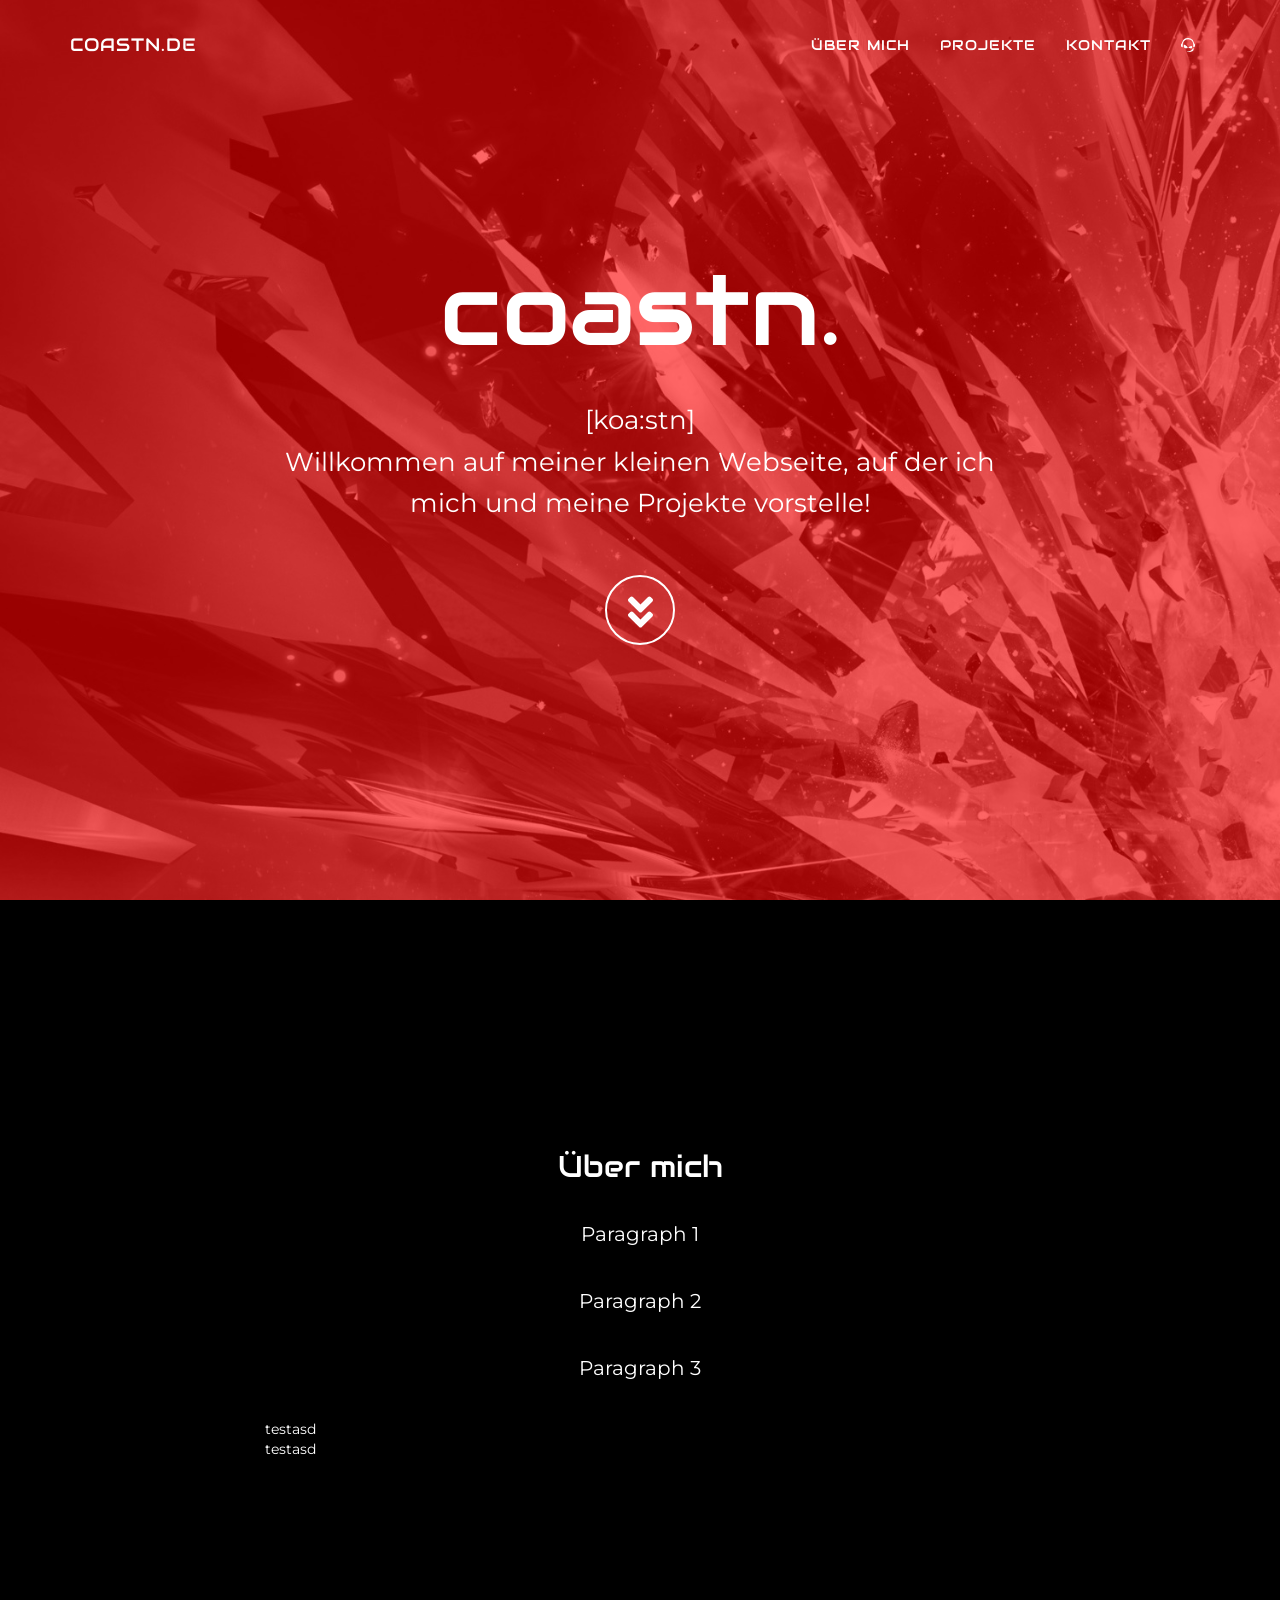
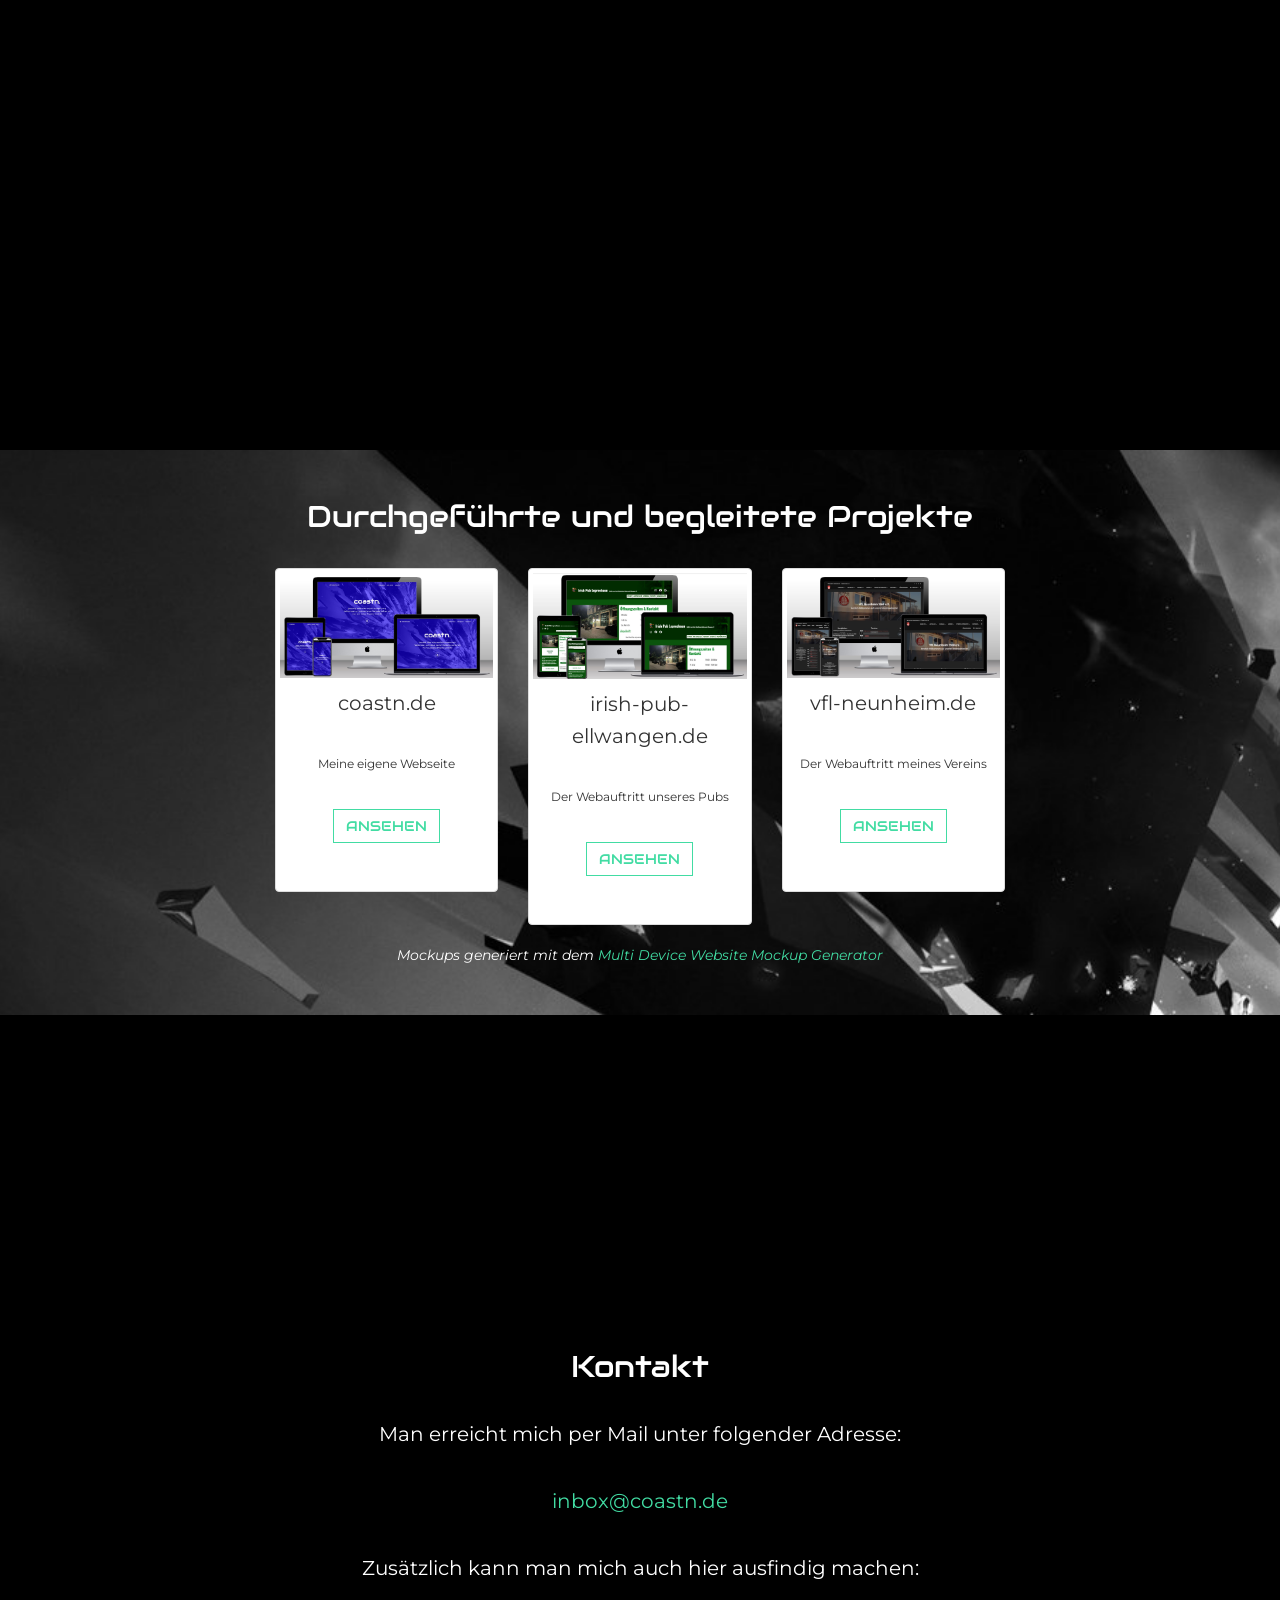
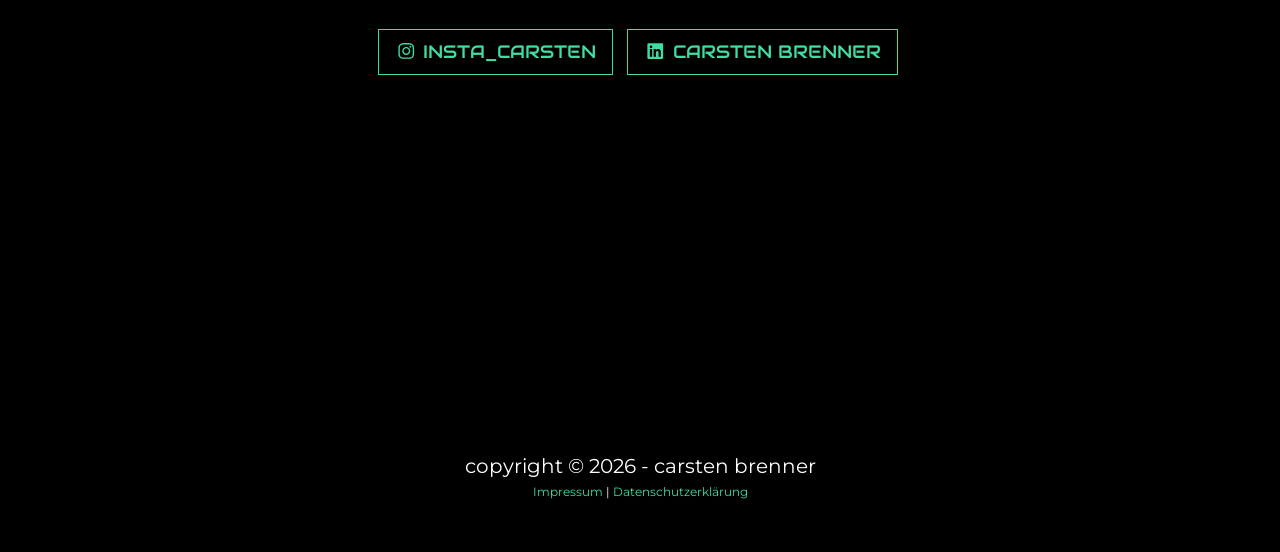
==== index.html @ 681f6498 "Update project section heading in index.html" ====
<!DOCTYPE html>
<html lang="en">

<head>

    <meta charset="utf-8">
    <meta http-equiv="X-UA-Compatible" content="IE=edge">
    <meta name="viewport" content="width=device-width, initial-scale=1">
    <meta name="description" content="">
    <meta name="author" content="">

    <title>coastn.de - Under Construction</title>

    <!-- Bootstrap Core CSS -->
    <link href="css/bootstrap.min.css" rel="stylesheet">

    <!-- Custom CSS -->
    <link href="css/coastn.css" rel="stylesheet">

    <!-- Custom Fonts -->
    <link href="fonts/font-awesome/css/fontawesome.css" rel="stylesheet" type="text/css">
    <link href="fonts/font-awesome/css/brands.css" rel="stylesheet" type="text/css">
	
    <!-- Favicon -->
    <link rel="icon" type="image/x-icon" href="/img/cstn.png">

</head>

<body id="page-top" data-spy="scroll" data-target=".navbar-fixed-top">

    <!-- Navigation -->
    <nav class="navbar navbar-custom navbar-fixed-top" role="navigation">
        <div class="container">
            <div class="navbar-header">
                <button type="button" class="navbar-toggle" data-toggle="collapse" data-target=".navbar-main-collapse">
                    <i class="fa fa-bars"></i>
                </button>
                <a class="navbar-brand page-scroll" href="#page-top">
                    <span class="light">coastn.de</span>
                </a>
            </div>

            <!-- Collect the nav links, forms, and other content for toggling -->
            <div class="collapse navbar-collapse navbar-right navbar-main-collapse">
                <ul class="nav navbar-nav">
                    <!-- Hidden li included to remove active class from about link when scrolled up past about section -->
                    <li class="hidden">
                        <a href="#page-top"></a>
                    </li>
                    <li>
                        <a class="page-scroll" href="#about">Über mich</a>
                    </li>
                    <li>
                        <a class="page-scroll" href="#projects">Projekte</a>
                    </li>
                    <li>
                        <a class="page-scroll" href="#connect">Kontakt</a>
                    </li>
					<li>
                        <a class="page-scroll" href="ts3server://ts.coastn.de"><i class="fab fa-teamspeak"></i></a>
                    </li>
                </ul>
            </div>
            <!-- /.navbar-collapse -->
        </div>
        <!-- /.container -->
    </nav>

    <!-- Intro Header -->
    <header class="intro overlay">
        <div class="intro-body">
            <div class="container">
                <div class="row">
                    <div class="col-md-8 col-md-offset-2">
                        <h1 class="brand-heading">coastn.</h1>
                        <p class="intro-text">
							<a id="aPlayCoastn">[koa:stn]</a><br />
							Willkommen auf meiner kleinen Webseite, auf der ich mich und meine Projekte vorstelle!				
						</p>
						<audio hidden id="linkAudio">
							<source src="sounds/coastn.ogg" type="audio/ogg">
							<source src="sounds/coastn.mp3" type="audio/mpeg">
							Your browser does not support the audio element.
						</audio>
                        <a href="#about" class="btn btn-circle page-scroll">
                            <i class="fa fa-angle-double-down animated"></i>
                        </a>
                    </div>
                </div>
            </div>
        </div>
    </header>

    <!-- About Section -->
    <section id="about" class="container content-section text-center">
        <div class="row">
            <div class="col-lg-8 col-lg-offset-2">
                <h2>Über mich</h2>
                <p>Paragraph 1</p>
                <p>Paragraph 2</p>
                <p>Paragraph 3</p>
				<table>
				<tr>
				<td>test</td>
				<td>asd</td>
				</tr>
				<tr>
				<td>test</td>
				<td>asd</td>
				</tr>
				</table>
				
            </div>
        </div>
    </section>

    <!-- Projects Section -->
    <section id="projects" class="content-section text-center">
        <div class="project-section">
            <div class="container">
                <div class="col-lg-8 col-lg-offset-2">
                    <h2>Durchgef&uuml;hrte und begleitete Projekte</h2>
					<div class="row">
					  <div class="col-sm-6 col-md-4">
						<div class="thumbnail">
						  <img src="img/coastn-mockup.jpg" alt="...">
						  <div class="caption">
							<p>coastn.de</p>
							<p class="small">Meine eigene Webseite</p>
							<p><a href="#" class="btn btn-default" role="button">Ansehen</a></p>
						  </div>
						</div>
					  </div>
					  <div class="col-sm-6 col-md-4">
						<div class="thumbnail">
						  <img src="img/irishpub-mockup.jpg" alt="...">
						  <div class="caption">
							<p>irish-pub-ellwangen.de</p>
							<p class="small">Der Webauftritt unseres Pubs</p>
							<p><a href="https://irish-pub-ellwangen.de" class="btn btn-default" role="button">Ansehen</a></p>
						  </div>
						</div>
					  </div>
					  <div class="col-sm-6 col-md-4">
						<div class="thumbnail">
						  <img src="img/vfl-mockup.jpg" alt="...">
						  <div class="caption">
							<p>vfl-neunheim.de</p>
							<p class="small">Der Webauftritt meines Vereins</p>
							<p><a href="https://vfl-neunheim.de" class="btn btn-default" role="button">Ansehen</a></p>
						  </div>
						</div>
					  </div>
					</div>
                </div>
            </div>
			<i>Mockups generiert mit dem <a href="https://techsini.com/multi-mockup/index.php" target="_blank">Multi Device Website Mockup Generator</a></i>
        </div>
    </section>

    <!-- Contact Section -->
    <section id="connect" class="container content-section text-center">
        <div class="row">
            <div class="col-lg-8 col-lg-offset-2">
                <h2>Kontakt</h2>
                <p>Man erreicht mich per Mail unter folgender Adresse:</p>
                <p><a href="mailto:inbox@coastn.de">inbox@coastn.de</a></p>
                <p>Zusätzlich kann man mich auch hier ausfindig machen:</p>
                <ul class="list-inline banner-social-buttons">
                    <li>
                        <a href="https://www.instagram.com/insta_carsten/" class="btn btn-default btn-lg"><i class="fab fa-instagram fa-fw"></i> <span class="network-name">Insta_Carsten</span></a>
                    </li>
                    <li>
                        <a href="https://www.linkedin.com/in/carsten-brenner-522bb191/" class="btn btn-default btn-lg"><i class="fab fa-linkedin fa-fw"></i> <span class="network-name">Carsten Brenner</span></a>
                    </li>
                    
                </ul>
            </div>
        </div>
    </section>

    <!-- Footer -->
    <footer>
        <div class="container text-center">
            <p>copyright &copy; <script>document.write(new Date().getFullYear())</script> - carsten brenner</p>
			<p class="small"><a id="aImpressum" style="cursor: pointer;">Impressum</a> | <a id="aDatenschutz" style="cursor: pointer;">Datenschutzerklärung</a></p>
        </div>
		<div class="row">
            <div id="divLegalthings" class="col-lg-8 col-lg-offset-2">
                <!-- Hier wird Impressum / Datenschutzerklärung reingeladen. -->
            </div>
        </div>
    </footer>
	
	<!-- Sound -->
	<script>
		document.getElementById("aPlayCoastn").addEventListener("click", function () {
			document.getElementById("linkAudio").play();
		});
	</script>
	
	<!-- Legal Zeug -->
	<script>
		(function() {
			const queryString = window.location.search;
			const urlParams = new URLSearchParams(queryString);
			if (urlParams.has('Impressum')) {
				alert("Für das Impressum nach unten scrollen und auf den Link 'Impressum' klicken.");
			}
			if (urlParams.has('Datenschutz')) {
				alert("Für die Datenschutzerklärung nach unten scrollen und auf den Link 'Datenschutzerklärung' klicken.");
			}
		})();
	</script>
	<script>
		document.getElementById("aImpressum").addEventListener("click", function () {
			var url = "https://coastn.de/impressum.html";
			if (window.XMLHttpRequest) {
				xmlhttp=new XMLHttpRequest();
			}
			else {
				xmlhttp=new ActiveXObject("Microsoft.XMLHTTP");
			}
			xmlhttp.onreadystatechange=function() {
				if (xmlhttp.readyState==4 && xmlhttp.status==200) {
					document.getElementById("divLegalthings").innerHTML = xmlhttp.responseText;
				}
			}
			xmlhttp.open("GET", url, false );
			xmlhttp.send();
		});
		document.getElementById("aDatenschutz").addEventListener("click", function () {
			var url = "https://coastn.de/datenschutz.html";
			if (window.XMLHttpRequest) {
				xmlhttp=new XMLHttpRequest();
			}
			else {
				xmlhttp=new ActiveXObject("Microsoft.XMLHTTP");
			}
			xmlhttp.onreadystatechange=function() {
				if (xmlhttp.readyState==4 && xmlhttp.status==200) {
					document.getElementById("divLegalthings").innerHTML = xmlhttp.responseText;
				}
			}
			xmlhttp.open("GET", url, false );
			xmlhttp.send();
		});
	</script>
	
	<!-- FontAwesome -->
	<script defer src="fonts/font-awesome/js/all.js"></script>
	<script defer src="fonts/font-awesome/js/brands.js"></script>

    <!-- jQuery -->
    <script src="js/jquery.js"></script>

    <!-- Bootstrap Core JavaScript -->
    <script src="js/bootstrap.min.js"></script>

    <!-- Plugin JavaScript -->
    <script src="js/jquery.easing.min.js"></script>

    <!-- Custom Theme JavaScript -->
    <script src="js/grayscale.js"></script>
	
	<!-- Matomo -->
	<script>
		var _paq = window._paq = window._paq || [];
		/* tracker methods like "setCustomDimension" should be called before "trackPageView" */
		_paq.push(['trackPageView']);
		_paq.push(['enableLinkTracking']);
		(function() {
			var u="https://analytics.coastn.de/";
			_paq.push(['setTrackerUrl', u+'matomo.php']);
			_paq.push(['setSiteId', '2']);
			var d=document, g=d.createElement('script'), s=d.getElementsByTagName('script')[0];
			g.async=true; g.src=u+'matomo.js'; s.parentNode.insertBefore(g,s);
		})();
	</script>

</body>

</html>
---- css/coastn.css ----
/*!
 * Start Bootstrap - Grayscale Bootstrap Theme (http://startbootstrap.com)
 * Code licensed under the Apache License v2.0.
 * For details, see http://www.apache.org/licenses/LICENSE-2.0.
 */

/* @import url('https://coastn.de/fonts/montserrat/stylesheet.css');
@import url('https://coastn.de/fonts/audiowide/stylesheet.css'); */
@import url('../fonts/montserrat/stylesheet.css');
@import url('../fonts/audiowide/stylesheet.css');



body {
    width: 100%;
    height: 100%;
    font-family: Montserrat,"Helvetica Neue",Helvetica,Arial,sans-serif;
    color: #fff;
    background-color: #000;
	overflow-x: hidden;
}

html {
    width: 100%;
    height: 100%;
}

h1,
h2,
h3,
h4,
h5,
h6 {
    margin: 0 0 35px;
    font-family: Audiowide,"Helvetica Neue",Helvetica,Arial,sans-serif;
}

p {
    margin: 0 0 25px;
    font-size: 18px;
    line-height: 1.5;
}

@media(min-width:768px) {
    p {
        margin: 0 0 35px;
        font-size: 20px;
        line-height: 1.6;
    }
}

a {
    color: #42dca3;
    -webkit-transition: all .2s ease-in-out;
    -moz-transition: all .2s ease-in-out;
    transition: all .2s ease-in-out;
}

a:hover,
a:focus {
    text-decoration: none;
    color: #1d9b6c;
}

.light {
    font-weight: 400;
}

.navbar-custom {
    margin-bottom: 0;
    border-bottom: 1px solid rgba(255,255,255,.3);
    text-transform: uppercase;
    font-family: Audiowide,"Helvetica Neue",Helvetica,Arial,sans-serif;
    background-color: #000;
}

.navbar-custom .navbar-brand {
    font-weight: 700;
}

.navbar-custom .navbar-brand:focus {
    outline: 0;
}

.navbar-custom .navbar-brand .navbar-toggle {
    padding: 4px 6px;
    font-size: 16px;
    color: #fff;
}

.navbar-custom .navbar-brand .navbar-toggle:focus,
.navbar-custom .navbar-brand .navbar-toggle:active {
    outline: 0;
}

.navbar-custom a {
    color: #fff;
}

.navbar-custom .nav li a {
    -webkit-transition: background .3s ease-in-out;
    -moz-transition: background .3s ease-in-out;
    transition: background .3s ease-in-out;
}

.navbar-custom .nav li a:hover {
    outline: 0;
    color: rgba(255,255,255,.8);
    background-color: transparent;
}

.navbar-custom .nav li a:focus,
.navbar-custom .nav li a:active {
    outline: 0;
    background-color: transparent;
}

.navbar-custom .nav li.active {
    outline: 0;
}

.navbar-custom .nav li.active a {
    background-color: rgba(255,255,255,.3);
}

.navbar-custom .nav li.active a:hover {
    color: #fff;
}

@media(min-width:768px) {
    .navbar-custom {
        padding: 20px 0;
        border-bottom: 0;
        letter-spacing: 1px;
        background: 0 0;
        -webkit-transition: background .5s ease-in-out,padding .5s ease-in-out;
        -moz-transition: background .5s ease-in-out,padding .5s ease-in-out;
        transition: background .5s ease-in-out,padding .5s ease-in-out;
    }

    .navbar-custom.top-nav-collapse {
        padding: 0;
        border-bottom: 1px solid rgba(255,255,255,.3);
        background: #000;
    }
}

.intro {
    display: table;
    width: 100%;
    height: 100%;
    padding: 100px 0;
    text-align: center;
    color: #fff;
    background: url(../img/intro-bg.jpg) no-repeat bottom center scroll;
    -webkit-background-size: cover;
    -moz-background-size: cover;
    background-size: cover;
    -o-background-size: cover;
	-webkit-animation: pulse 1s alternate;
}

.overlay:before{
	
    position: absolute;
  content:" ";
  top:0;
  left:0;
  width:100%;
  height:100%;
  display: block;
  z-index:0;
  -webkit-animation: flash 120s alternate infinite;
  background-color: rgba(255,0,0,0.6);
}

@-webkit-keyframes flash 
{
  0% {background-color: rgba(255,0,0,0.6);}
 20% {background-color: rgba(0,140,0,0.6);}
 40% {background-color: rgba(0,140,140,0.6);}
 60% {background-color: rgba(0,0,255,0.6);}
 80% {background-color: rgba(90, 0, 90, 0.6);}
 100% {background-color: rgba(255, 115, 0, 0.6);}
}

.intro .intro-body {
    display: table-cell;
    vertical-align: middle;
}

.intro .intro-body .brand-heading {
    font-size: 40px;
}

.intro .intro-body .intro-text {
    font-size: 18px;
}

@media(min-width:768px) {
    .intro {
        height: 100%;
        padding: 0;
    }

    .intro .intro-body .brand-heading {
        font-size: 100px;
    }

    .intro .intro-body .intro-text {
        font-size: 26px;
    }
}

.btn-circle {
    width: 70px;
    height: 70px;
    margin-top: 15px;
    padding: 7px 16px;
    border: 2px solid #fff;
    border-radius: 100%!important;
    font-size: 40px;
    color: #fff;
    background: 0 0;
    -webkit-transition: background .3s ease-in-out;
    -moz-transition: background .3s ease-in-out;
    transition: background .3s ease-in-out;
}

.btn-circle:hover,
.btn-circle:focus {
    outline: 0;
    color: #fff;
    background: rgba(255,255,255,.1);
}

.btn-circle i.animated {
    -webkit-transition-property: -webkit-transform;
    -webkit-transition-duration: 1s;
    -moz-transition-property: -moz-transform;
    -moz-transition-duration: 1s;
}

.btn-circle:hover i.animated {
    -webkit-animation-name: pulse;
    -moz-animation-name: pulse;
    -webkit-animation-duration: 1.5s;
    -moz-animation-duration: 1.5s;
    -webkit-animation-iteration-count: infinite;
    -moz-animation-iteration-count: infinite;
    -webkit-animation-timing-function: linear;
    -moz-animation-timing-function: linear;
}

@-webkit-keyframes pulse {    
    0 {
        -webkit-transform: scale(1);
        transform: scale(1);
    }

    50% {
        -webkit-transform: scale(1.2);
        transform: scale(1.2);
    }

    100% {
        -webkit-transform: scale(1);
        transform: scale(1);
    }
}

@-moz-keyframes pulse {    
    0 {
        -moz-transform: scale(1);
        transform: scale(1);
    }

    50% {
        -moz-transform: scale(1.2);
        transform: scale(1.2);
    }

    100% {
        -moz-transform: scale(1);
        transform: scale(1);
    }
}

.content-section {
    padding-top: 100px;
	min-height: 100%;
	
}

.project-section {
    width: 100%;
    padding: 50px 0;
    color: #fff;
    background: url(../img/downloads-bg.jpg) no-repeat center center scroll;
    background-color: #000;
    -webkit-background-size: cover;
    -moz-background-size: cover;
    background-size: cover;
    -o-background-size: cover;
}

#map {
    width: 100%;
    height: 200px;
    margin-top: 100px;
}

@media(min-width:767px) {
    .content-section {
        padding-top: 250px;
    }

    .download-section {
        padding: 100px 0;
    }

    #map {
        height: 400px;
        margin-top: 250px;
    }
}

.btn {
    border-radius: 0;
    text-transform: uppercase;
    font-family: Audiowide,"Helvetica Neue",Helvetica,Arial,sans-serif;
    font-weight: 400;
    -webkit-transition: all .3s ease-in-out;
    -moz-transition: all .3s ease-in-out;
    transition: all .3s ease-in-out;
}

.btn-default {
    border: 1px solid #42dca3;
    color: #42dca3;
    background-color: transparent;
}

.btn-default:hover,
.btn-default:focus {
    border: 1px solid #42dca3;
    outline: 0;
    color: #000;
    background-color: #42dca3;
}

ul.banner-social-buttons {
    margin-top: 0;
}

.banner-social-buttons>li {
    margin-top: 10px;
}

@media(max-width:1199px) {
    ul.banner-social-buttons {
        margin-top: 15px;
    }
}

@media(max-width:767px) {
    ul.banner-social-buttons li {
        display: block;
        margin-bottom: 20px;
        padding: 0;
    }

    ul.banner-social-buttons li:last-child {
        margin-bottom: 0;
    }
}

footer {
    padding: 50px 0;
}

footer p {
    margin: 0;
}

::-moz-selection {
    text-shadow: none;
    background: #fcfcfc;
    background: rgba(255,255,255,.2);
}

::selection {
    text-shadow: none;
    background: #fcfcfc;
    background: rgba(255,255,255,.2);
}

img::selection {
    background: 0 0;
}

img::-moz-selection {
    background: 0 0;
}

body {
    webkit-tap-highlight-color: rgba(255,255,255,.2);
}

#aPlayCoastn {
	cursor: pointer;
	color: white;
}
---- fonts/font-awesome/css/brands.css ----
/*!
 * Font Awesome Free 5.15.4 by @fontawesome - https://fontawesome.com
 * License - https://fontawesome.com/license/free (Icons: CC BY 4.0, Fonts: SIL OFL 1.1, Code: MIT License)
 */
@font-face {
  font-family: 'Font Awesome 5 Brands';
  font-style: normal;
  font-weight: 400;
  font-display: block;
  src: url("../webfonts/fa-brands-400.eot");
  src: url("../webfonts/fa-brands-400.eot?#iefix") format("embedded-opentype"), url("../webfonts/fa-brands-400.woff2") format("woff2"), url("../webfonts/fa-brands-400.woff") format("woff"), url("../webfonts/fa-brands-400.ttf") format("truetype"), url("../webfonts/fa-brands-400.svg#fontawesome") format("svg"); }

.fab {
  font-family: 'Font Awesome 5 Brands';
  font-weight: 400; }
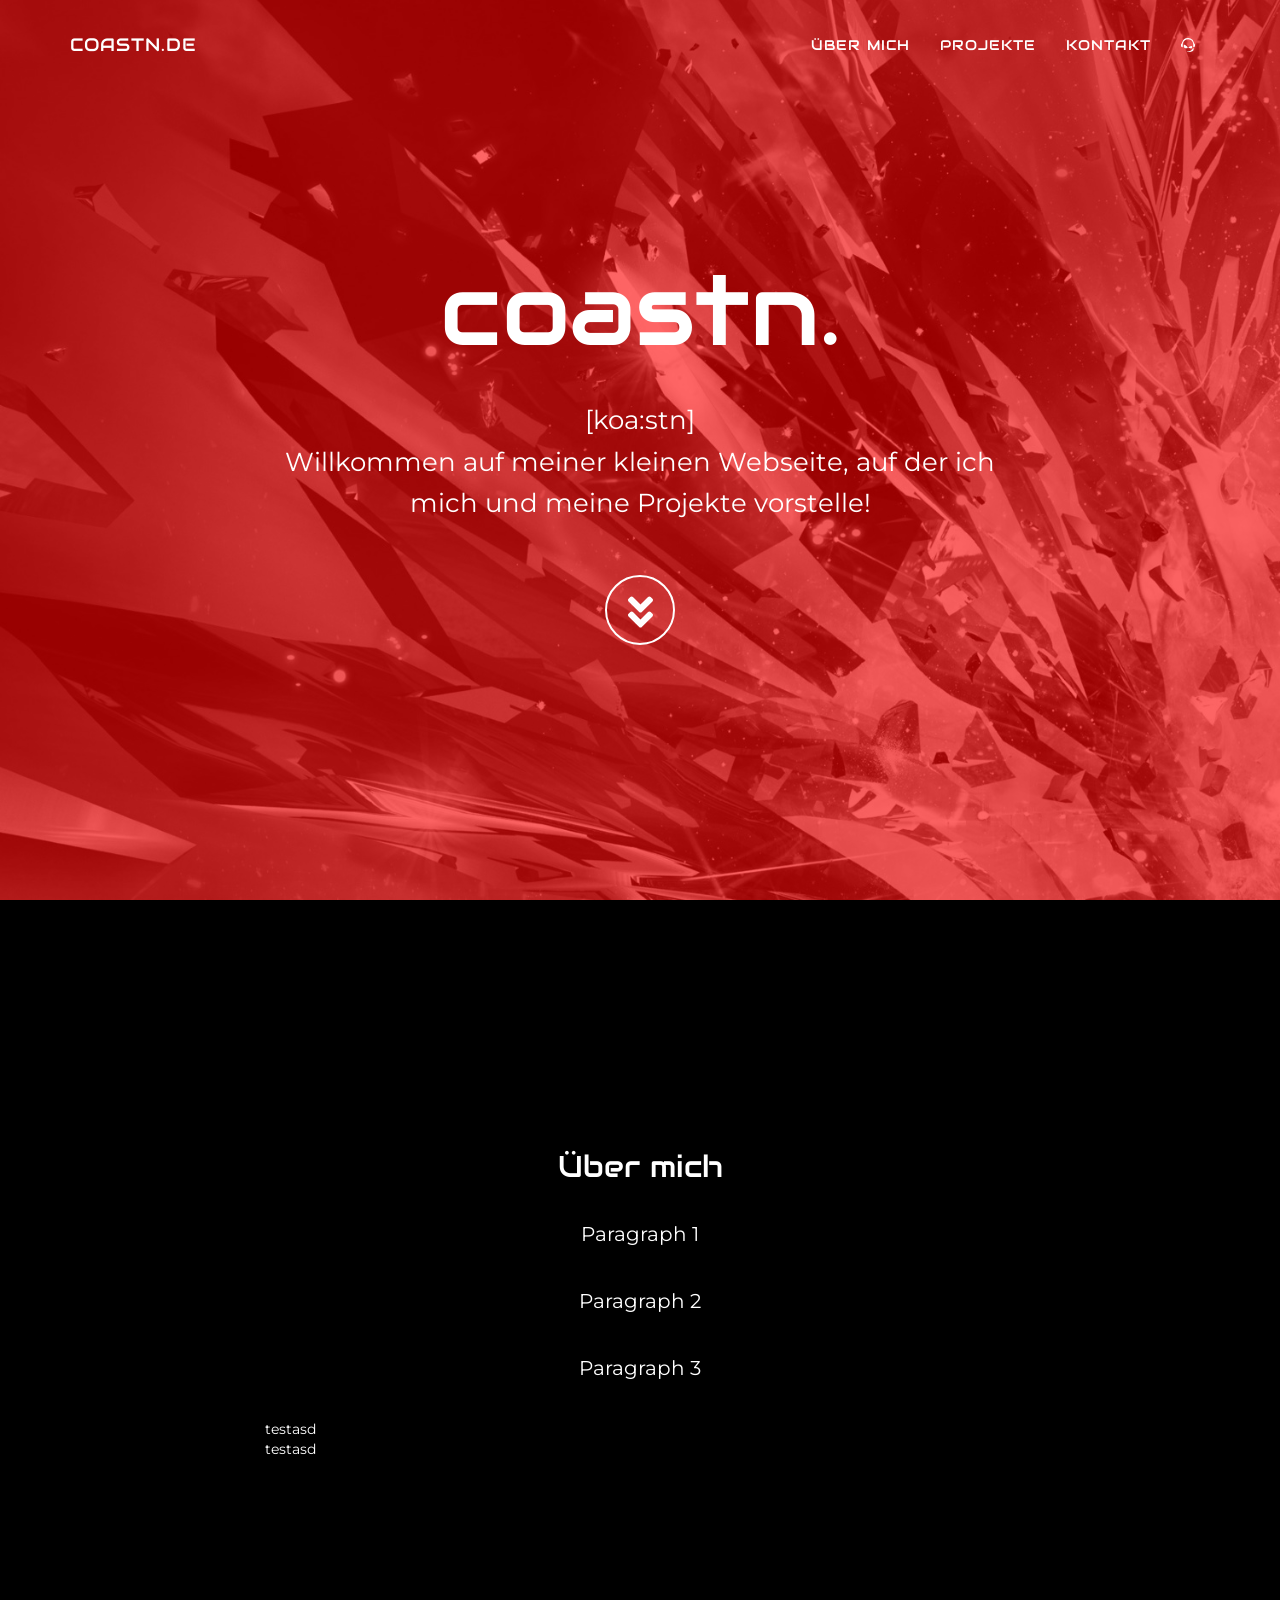
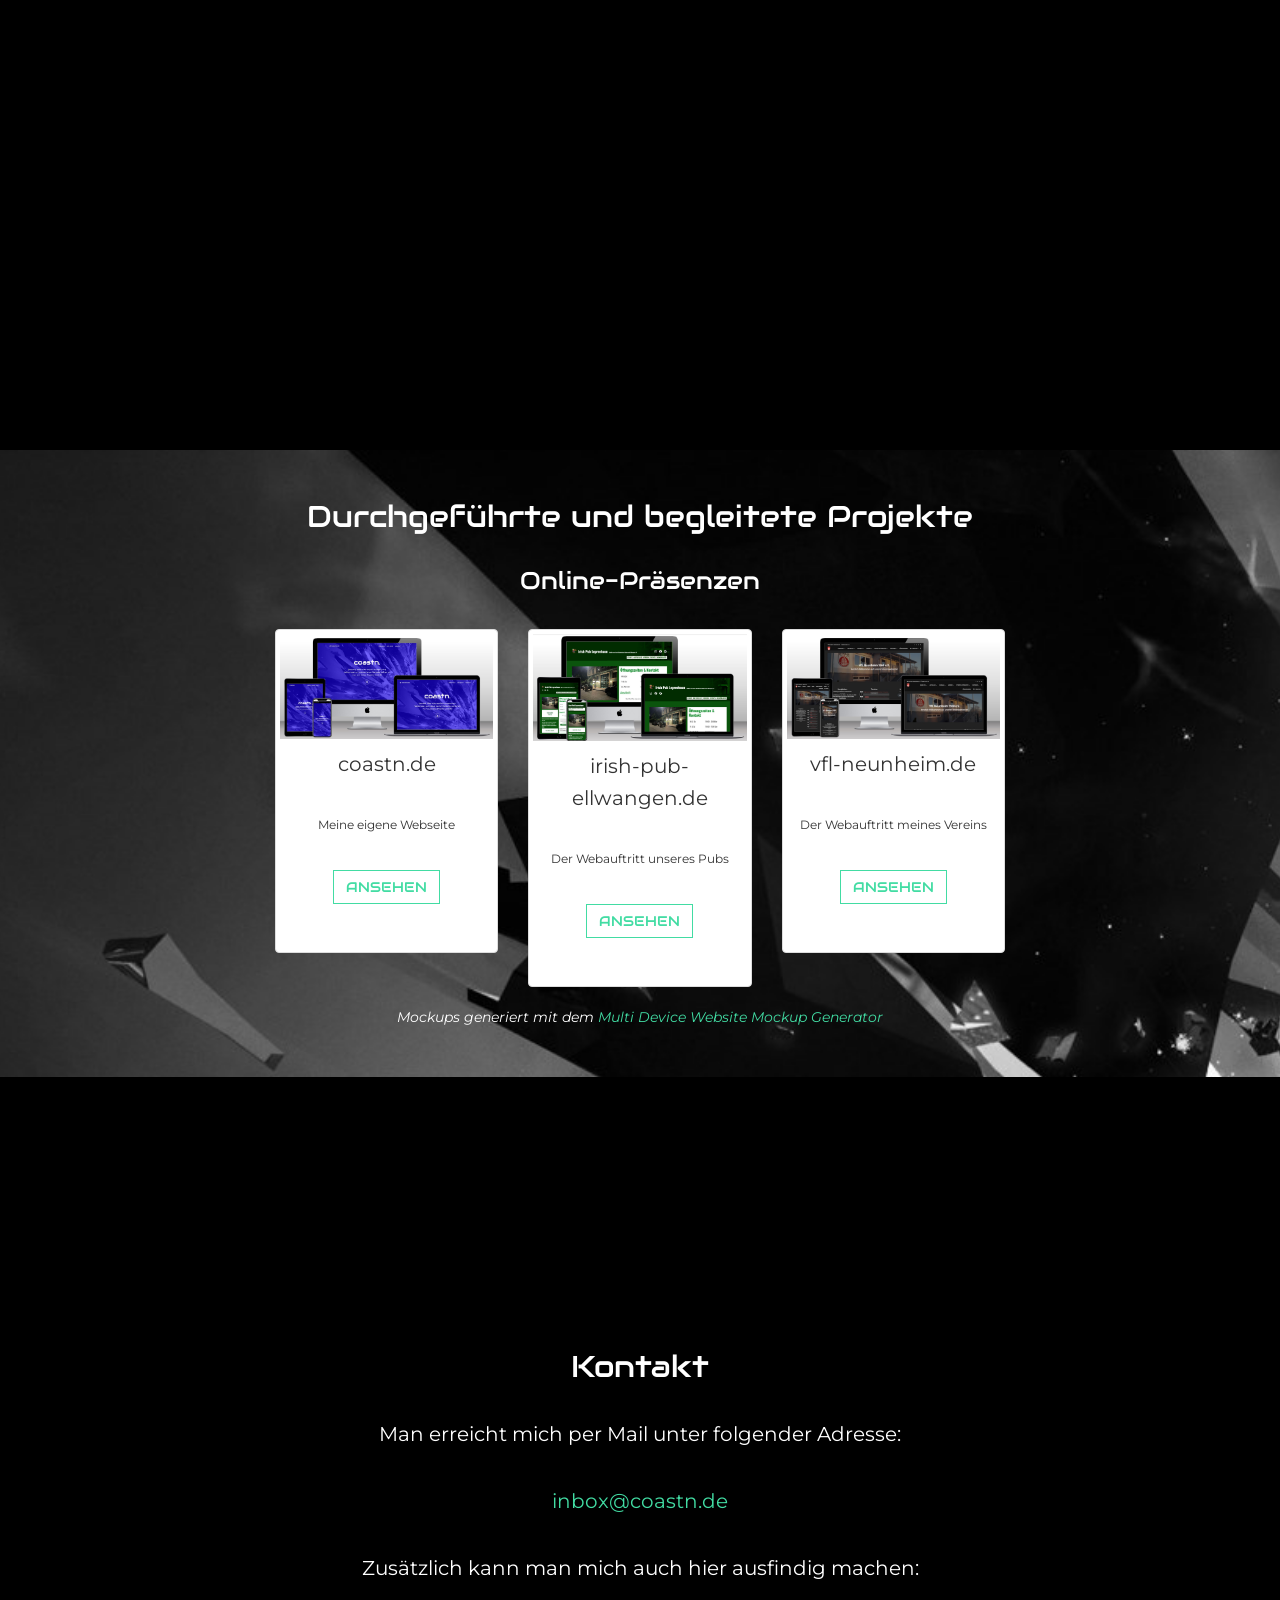
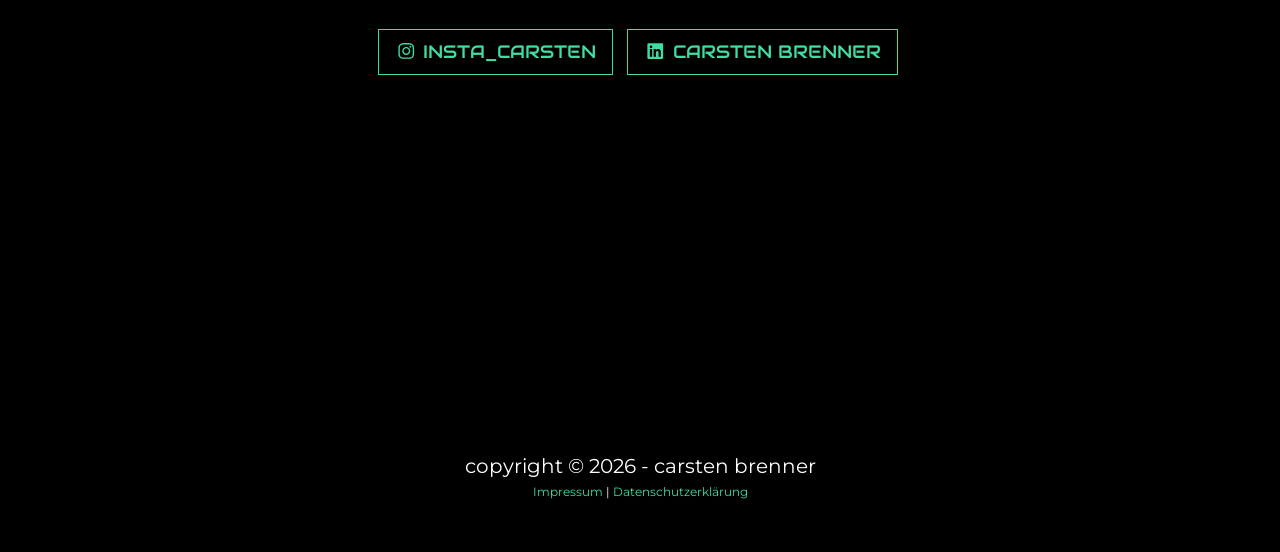
==== commit ff21a182: "Add section for Online-Präsenzen in index.html" ====
--- a/index.html
+++ b/index.html
@@ -120,6 +120,7 @@
             <div class="container">
                 <div class="col-lg-8 col-lg-offset-2">
                     <h2>Durchgef&uuml;hrte und begleitete Projekte</h2>
+                    <h3>Online-Präsenzen</h3>
 					<div class="row">
 					  <div class="col-sm-6 col-md-4">
 						<div class="thumbnail">
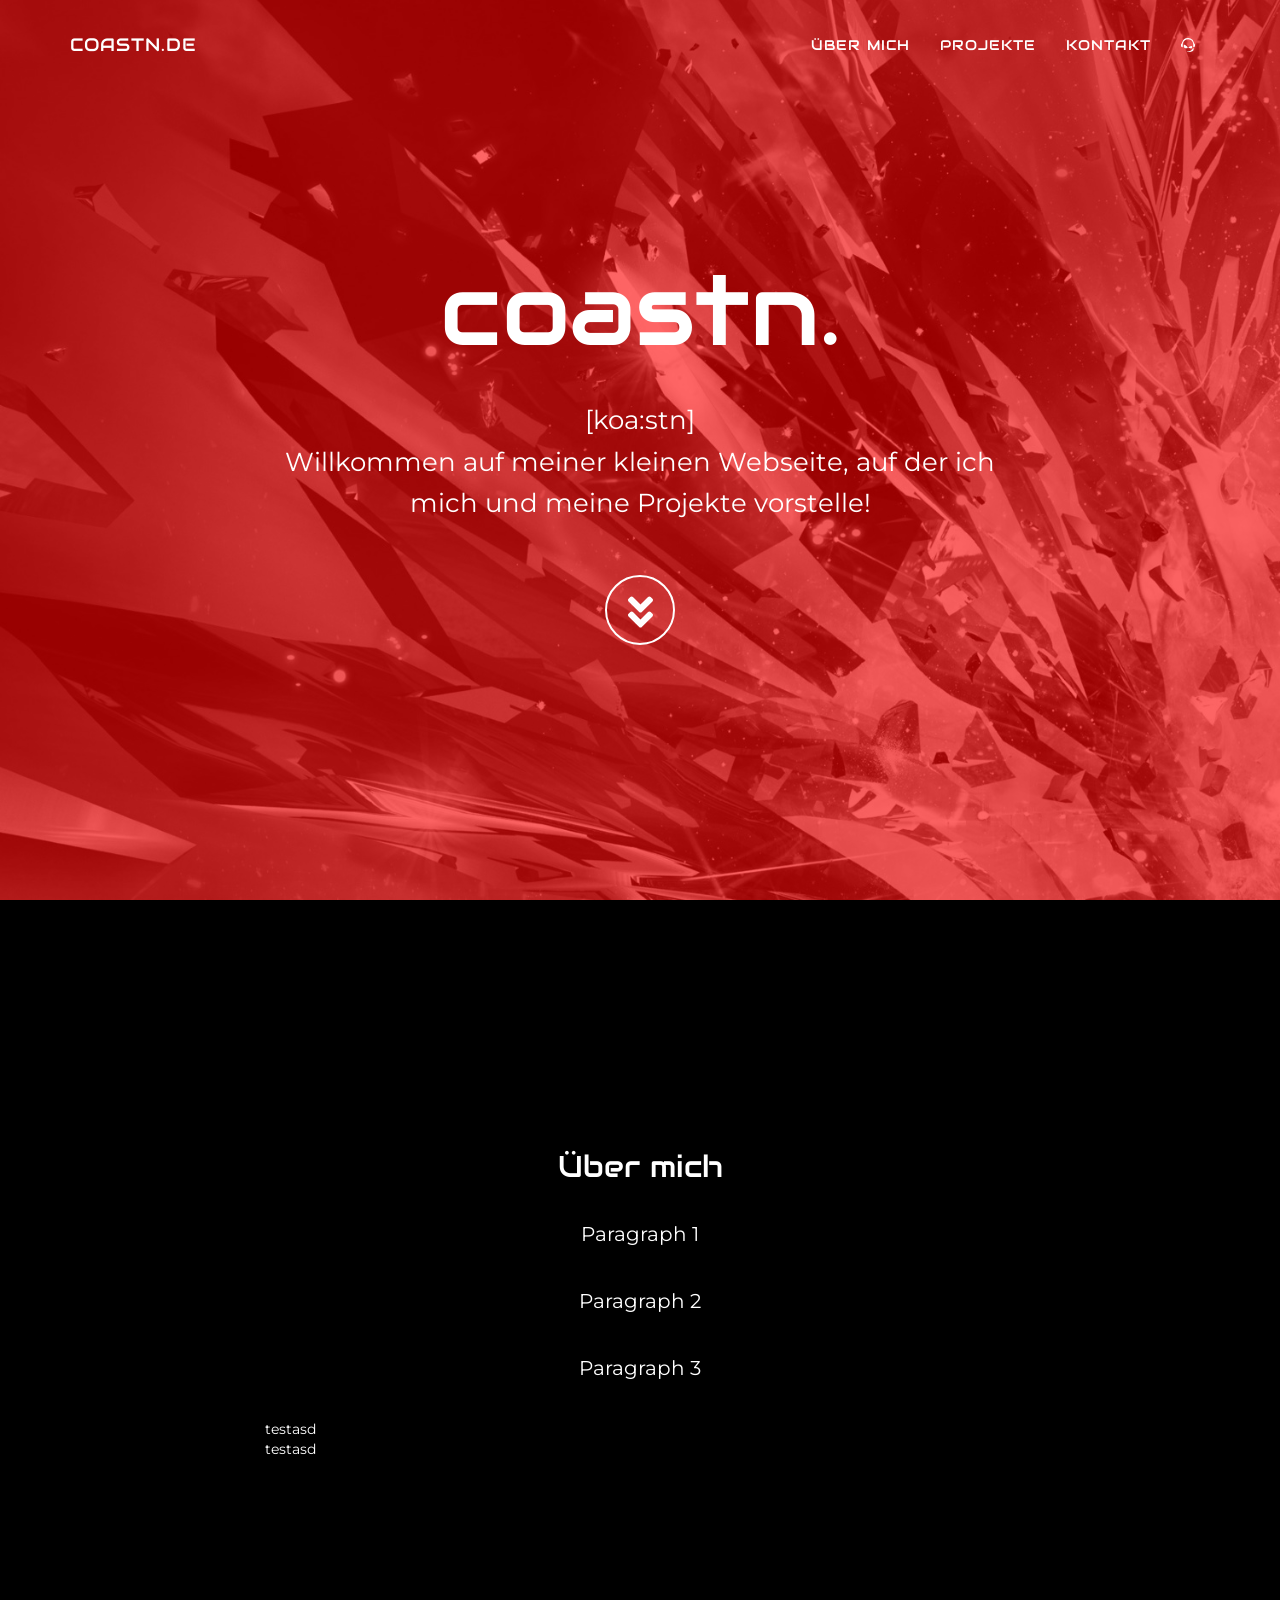
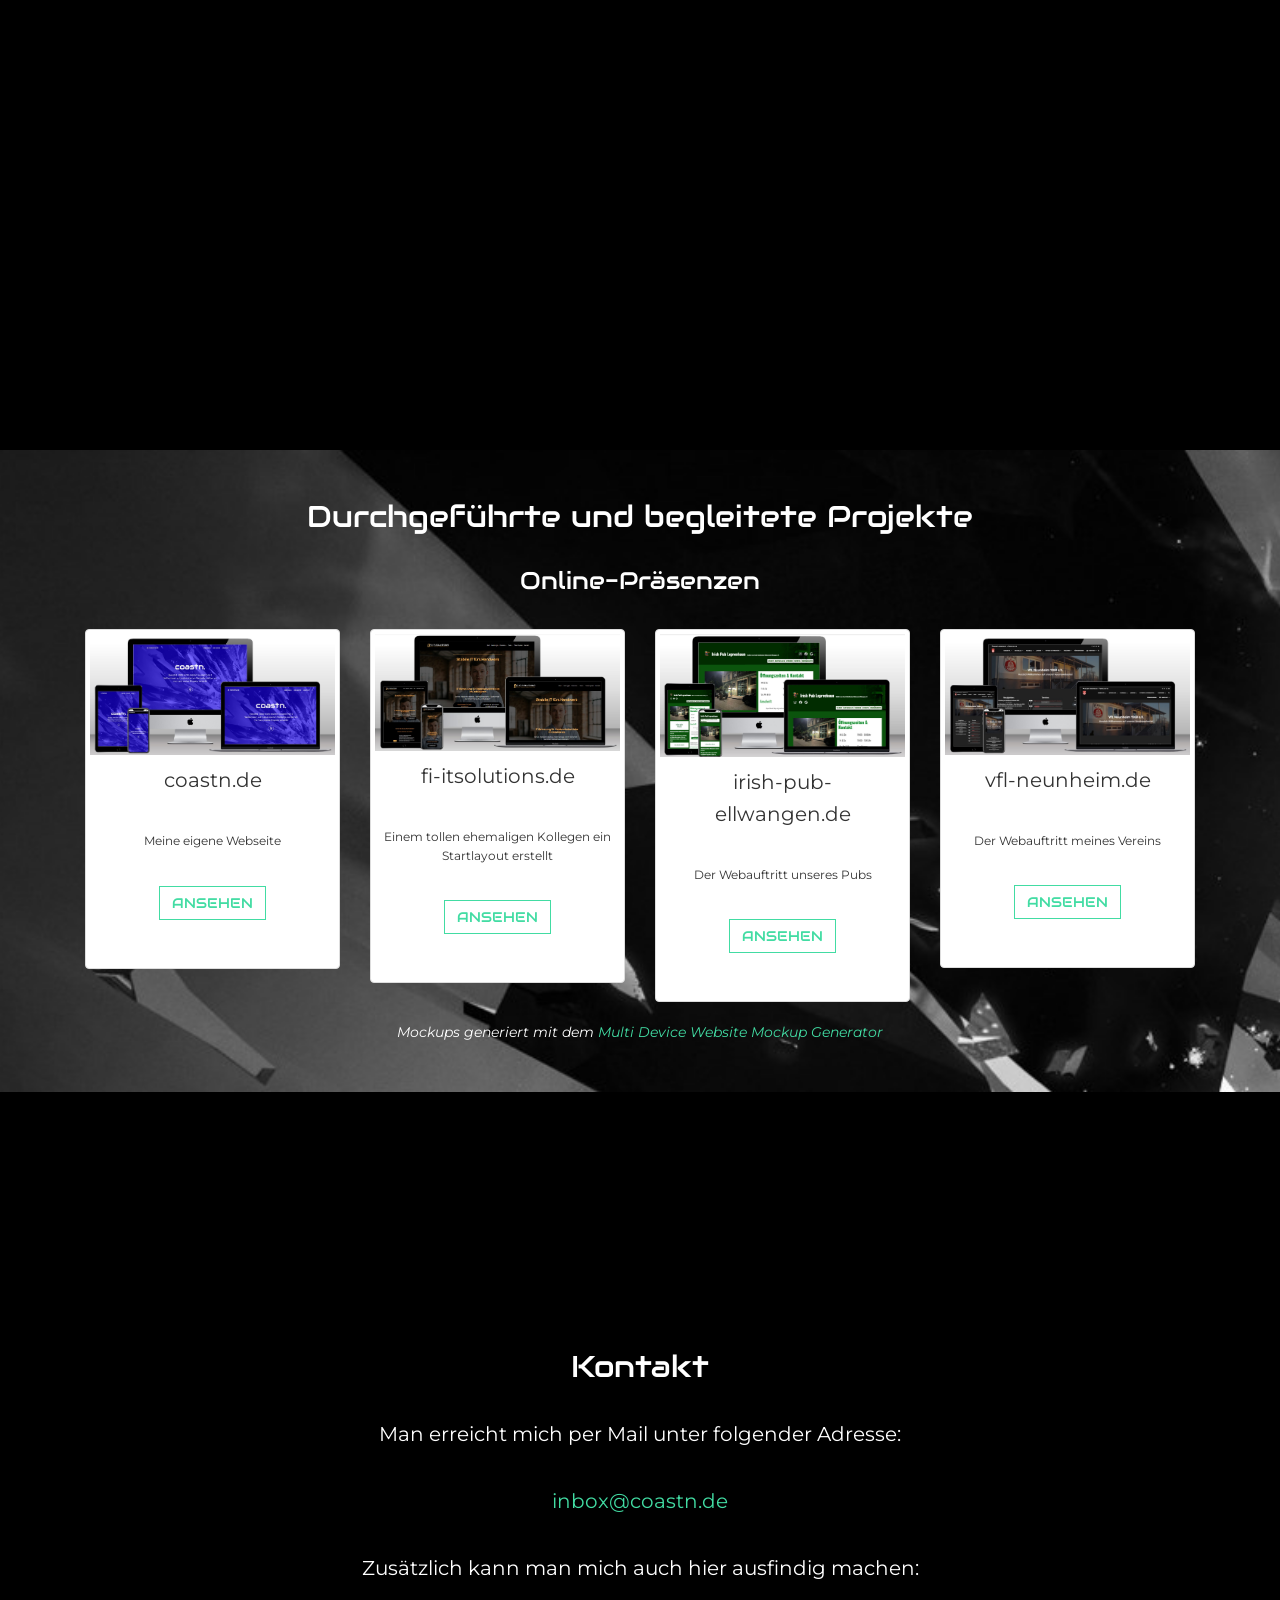
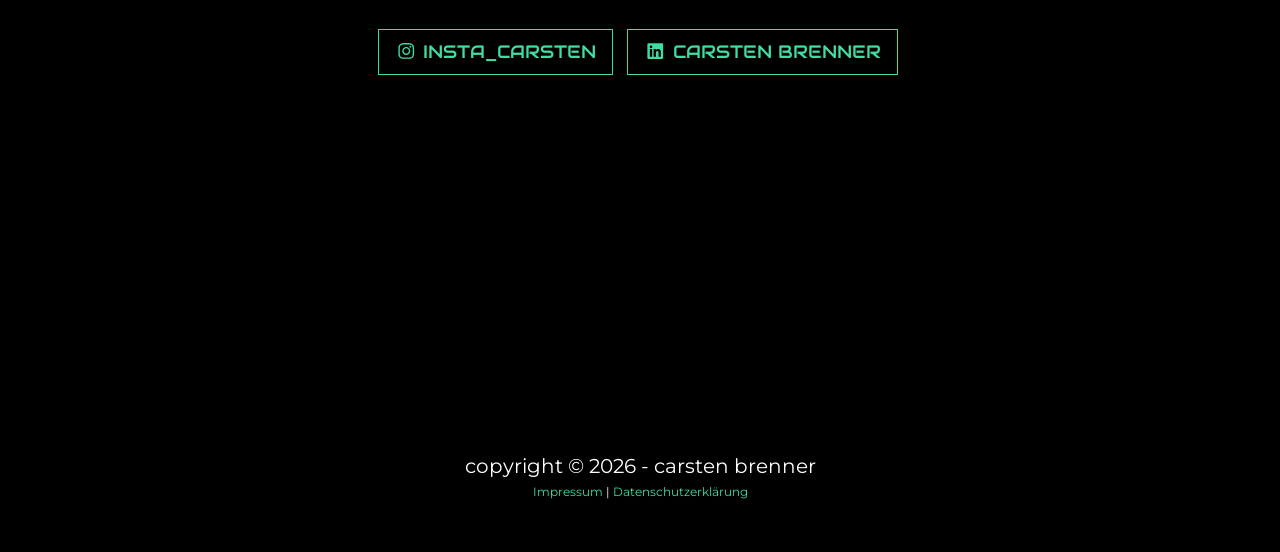
==== commit 8b81e3ad: "Added another project" ====
--- a/index.html
+++ b/index.html
@@ -118,11 +118,11 @@
     <section id="projects" class="content-section text-center">
         <div class="project-section">
             <div class="container">
-                <div class="col-lg-8 col-lg-offset-2">
+                <div class="col-lg-12">
                     <h2>Durchgef&uuml;hrte und begleitete Projekte</h2>
                     <h3>Online-Präsenzen</h3>
 					<div class="row">
-					  <div class="col-sm-6 col-md-4">
+					  <div class="col-sm-6 col-md-3">
 						<div class="thumbnail">
 						  <img src="img/coastn-mockup.jpg" alt="...">
 						  <div class="caption">
@@ -132,7 +132,17 @@
 						  </div>
 						</div>
 					  </div>
-					  <div class="col-sm-6 col-md-4">
+					  <div class="col-sm-6 col-md-3">
+						<div class="thumbnail">
+						  <img src="img/fi-mockup.jpg" alt="...">
+						  <div class="caption">
+							<p>fi-itsolutions.de</p>
+							<p class="small">Einem tollen ehemaligen Kollegen ein Startlayout erstellt</p>
+							<p><a href="https://fi-itsolutions.de" class="btn btn-default" role="button">Ansehen</a></p>
+						  </div>
+						</div>
+					  </div>
+					  <div class="col-sm-6 col-md-3">
 						<div class="thumbnail">
 						  <img src="img/irishpub-mockup.jpg" alt="...">
 						  <div class="caption">
@@ -142,7 +152,7 @@
 						  </div>
 						</div>
 					  </div>
-					  <div class="col-sm-6 col-md-4">
+					  <div class="col-sm-6 col-md-3">
 						<div class="thumbnail">
 						  <img src="img/vfl-mockup.jpg" alt="...">
 						  <div class="caption">
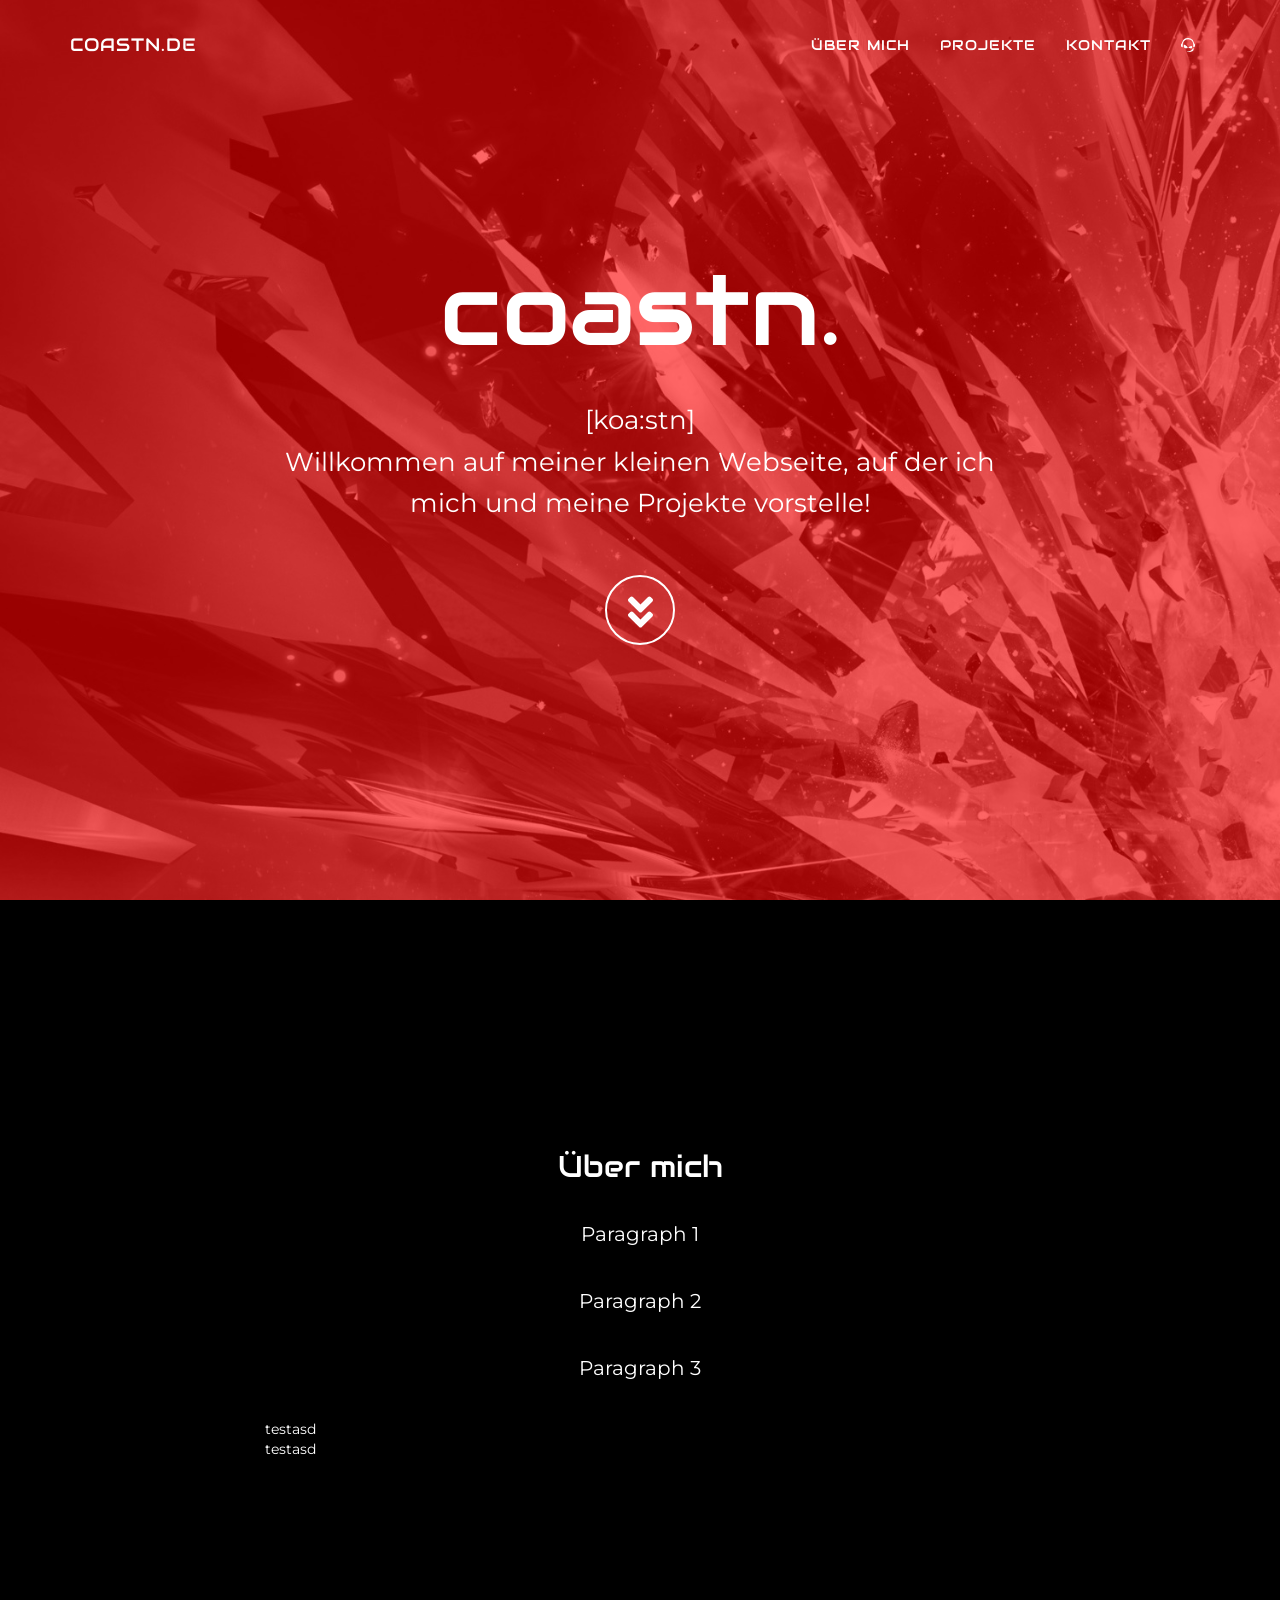
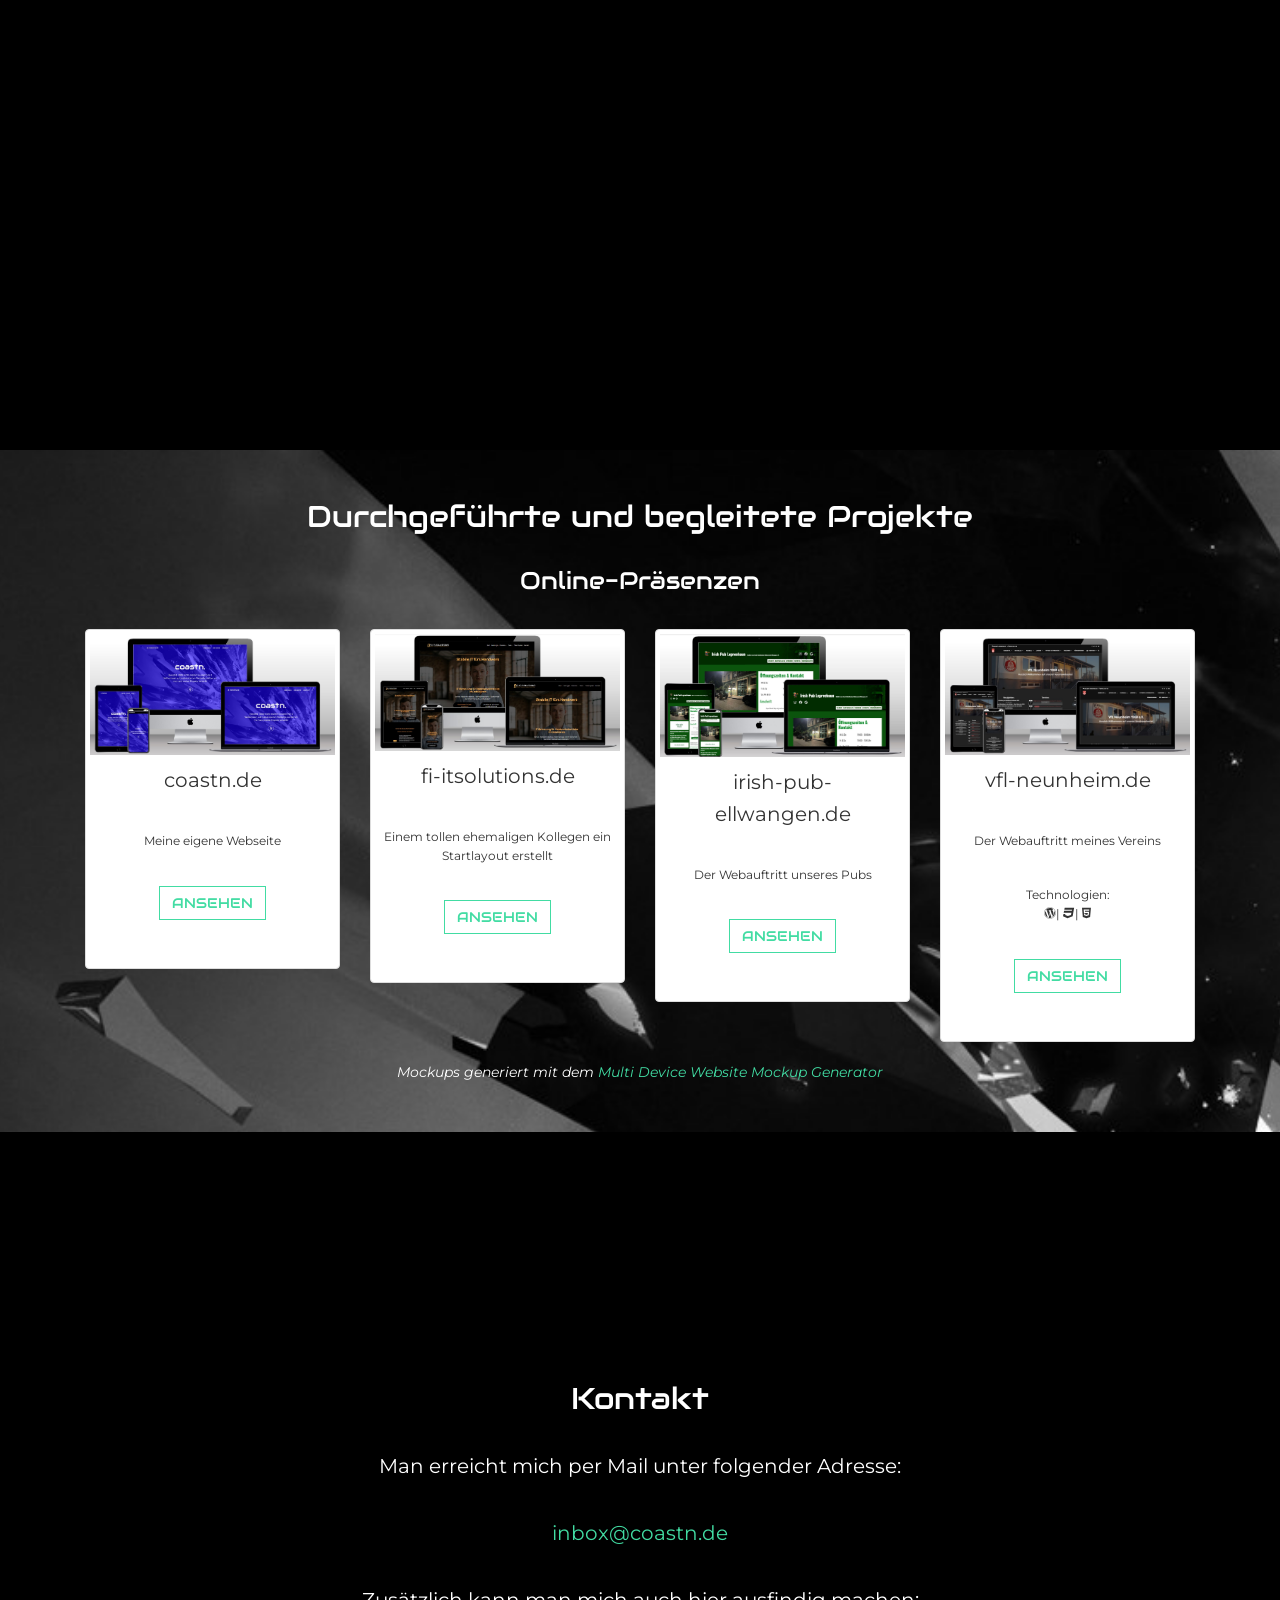
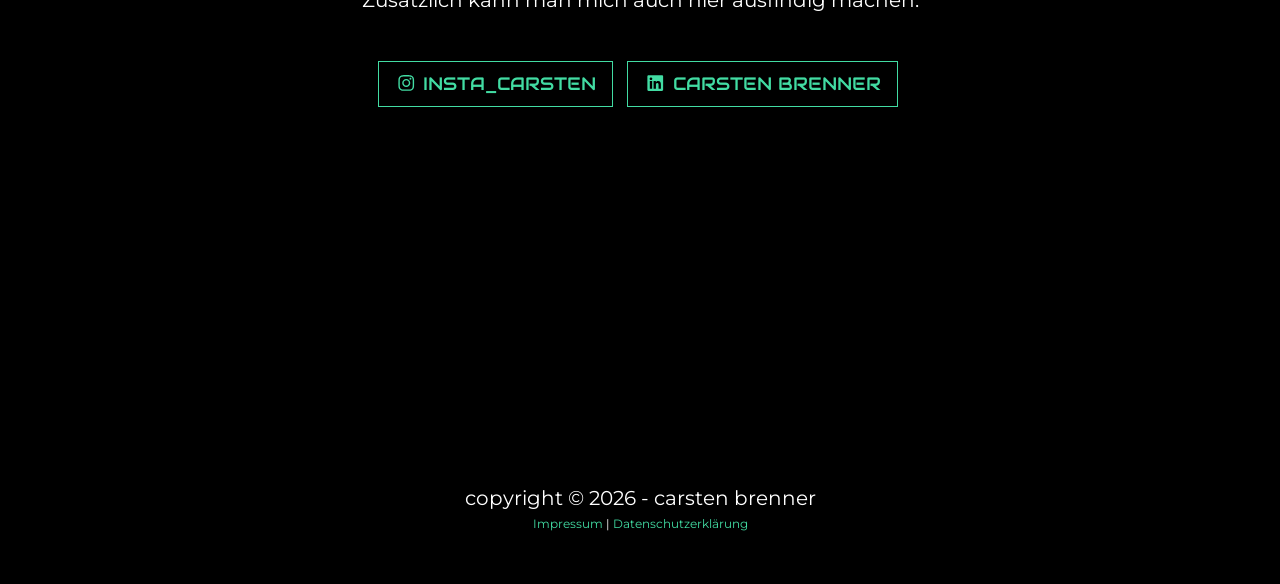
==== commit 19b9589e: "Add technology icons to index.html Added technology icons for Wordpress, CSS, and HTML5." ====
--- a/index.html
+++ b/index.html
@@ -158,6 +158,11 @@
 						  <div class="caption">
 							<p>vfl-neunheim.de</p>
 							<p class="small">Der Webauftritt meines Vereins</p>
+							<p class="small">
+								Technologien:<br/>
+								<i class="fab fa-wordpress" title="Wordpress"></i>&vert;
+								<i class="fab fa-css3" title="CSS"></i>&vert;
+								<i class="fab fa-html5" title="HTML5"></i>
 							<p><a href="https://vfl-neunheim.de" class="btn btn-default" role="button">Ansehen</a></p>
 						  </div>
 						</div>
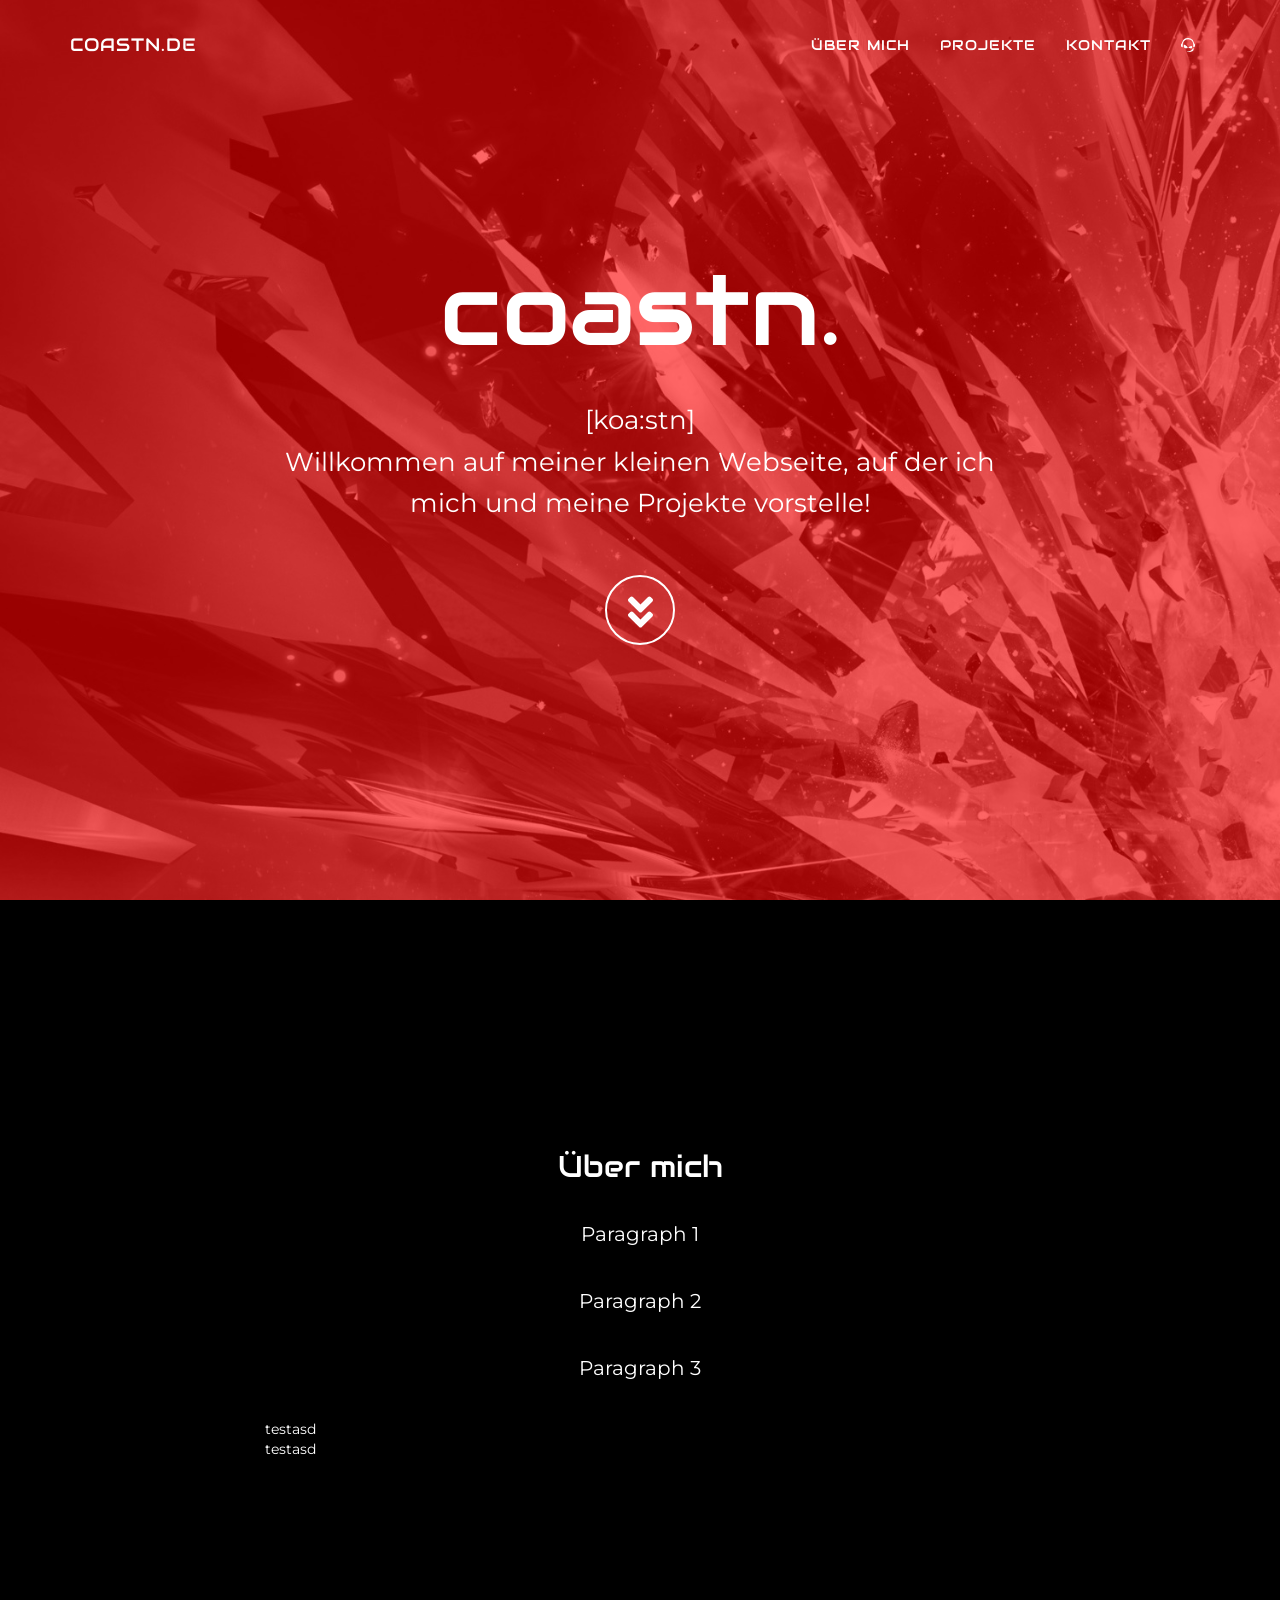
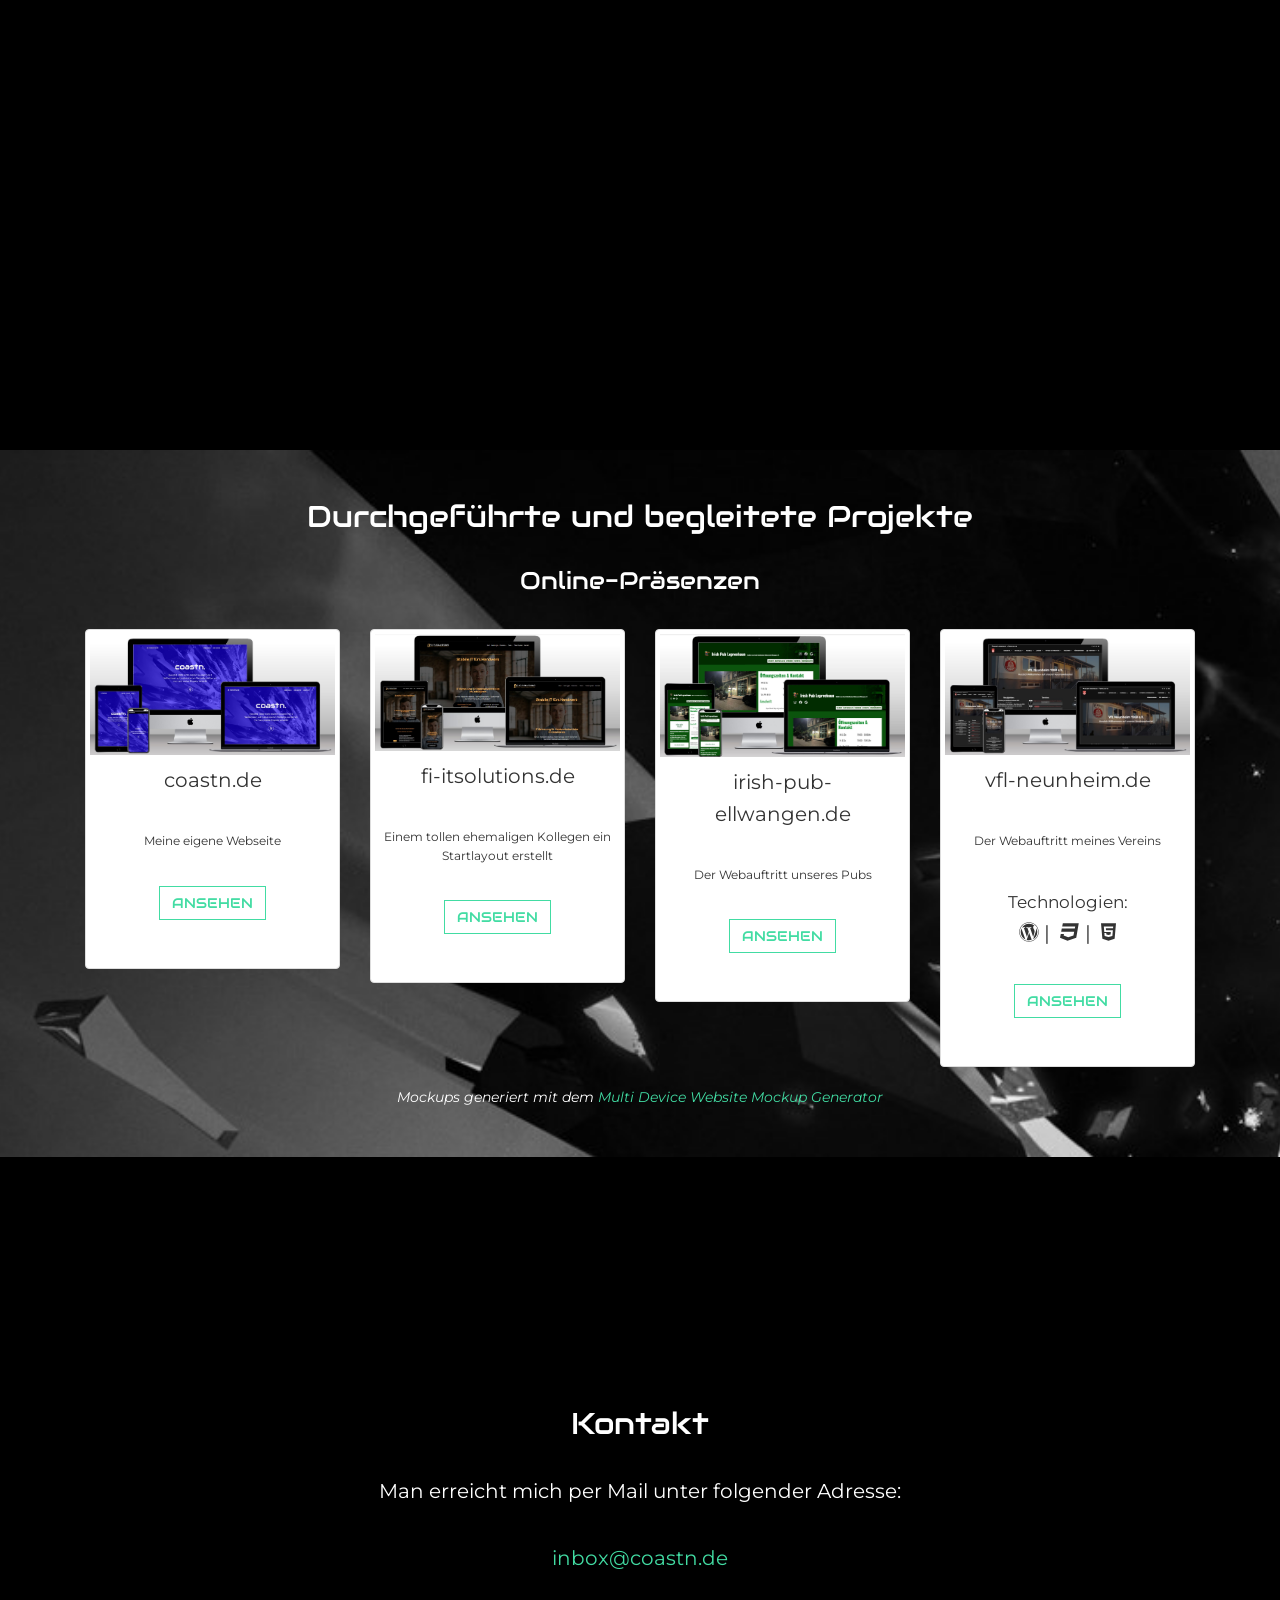
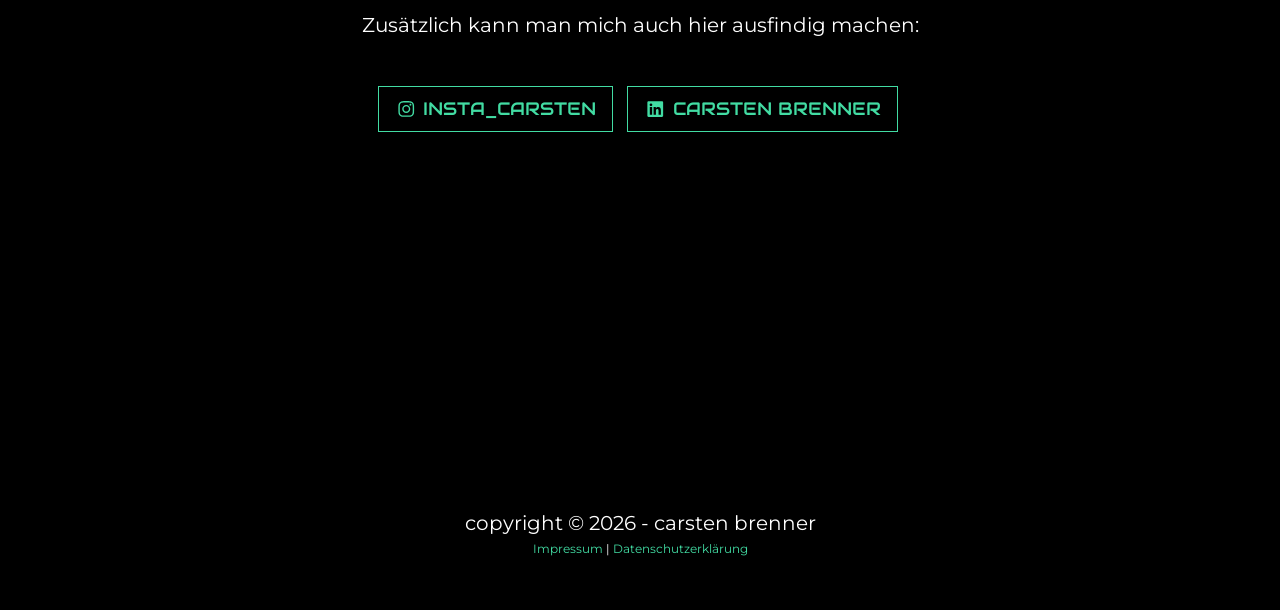
==== commit e857eb2e: "Refactor technologies section in index.html Updated the technologies section to improve formatting a" ====
--- a/index.html
+++ b/index.html
@@ -158,10 +158,10 @@
 						  <div class="caption">
 							<p>vfl-neunheim.de</p>
 							<p class="small">Der Webauftritt meines Vereins</p>
-							<p class="small">
-								Technologien:<br/>
-								<i class="fab fa-wordpress" title="Wordpress"></i>&vert;
-								<i class="fab fa-css3" title="CSS"></i>&vert;
+							<p>
+								<span class="small">Technologien:</span><br/>
+								<i class="fab fa-wordpress" title="Wordpress"></i>&nbsp;&vert;&nbsp;
+								<i class="fab fa-css3" title="CSS"></i>&nbsp;&vert;&nbsp;
 								<i class="fab fa-html5" title="HTML5"></i>
 							<p><a href="https://vfl-neunheim.de" class="btn btn-default" role="button">Ansehen</a></p>
 						  </div>
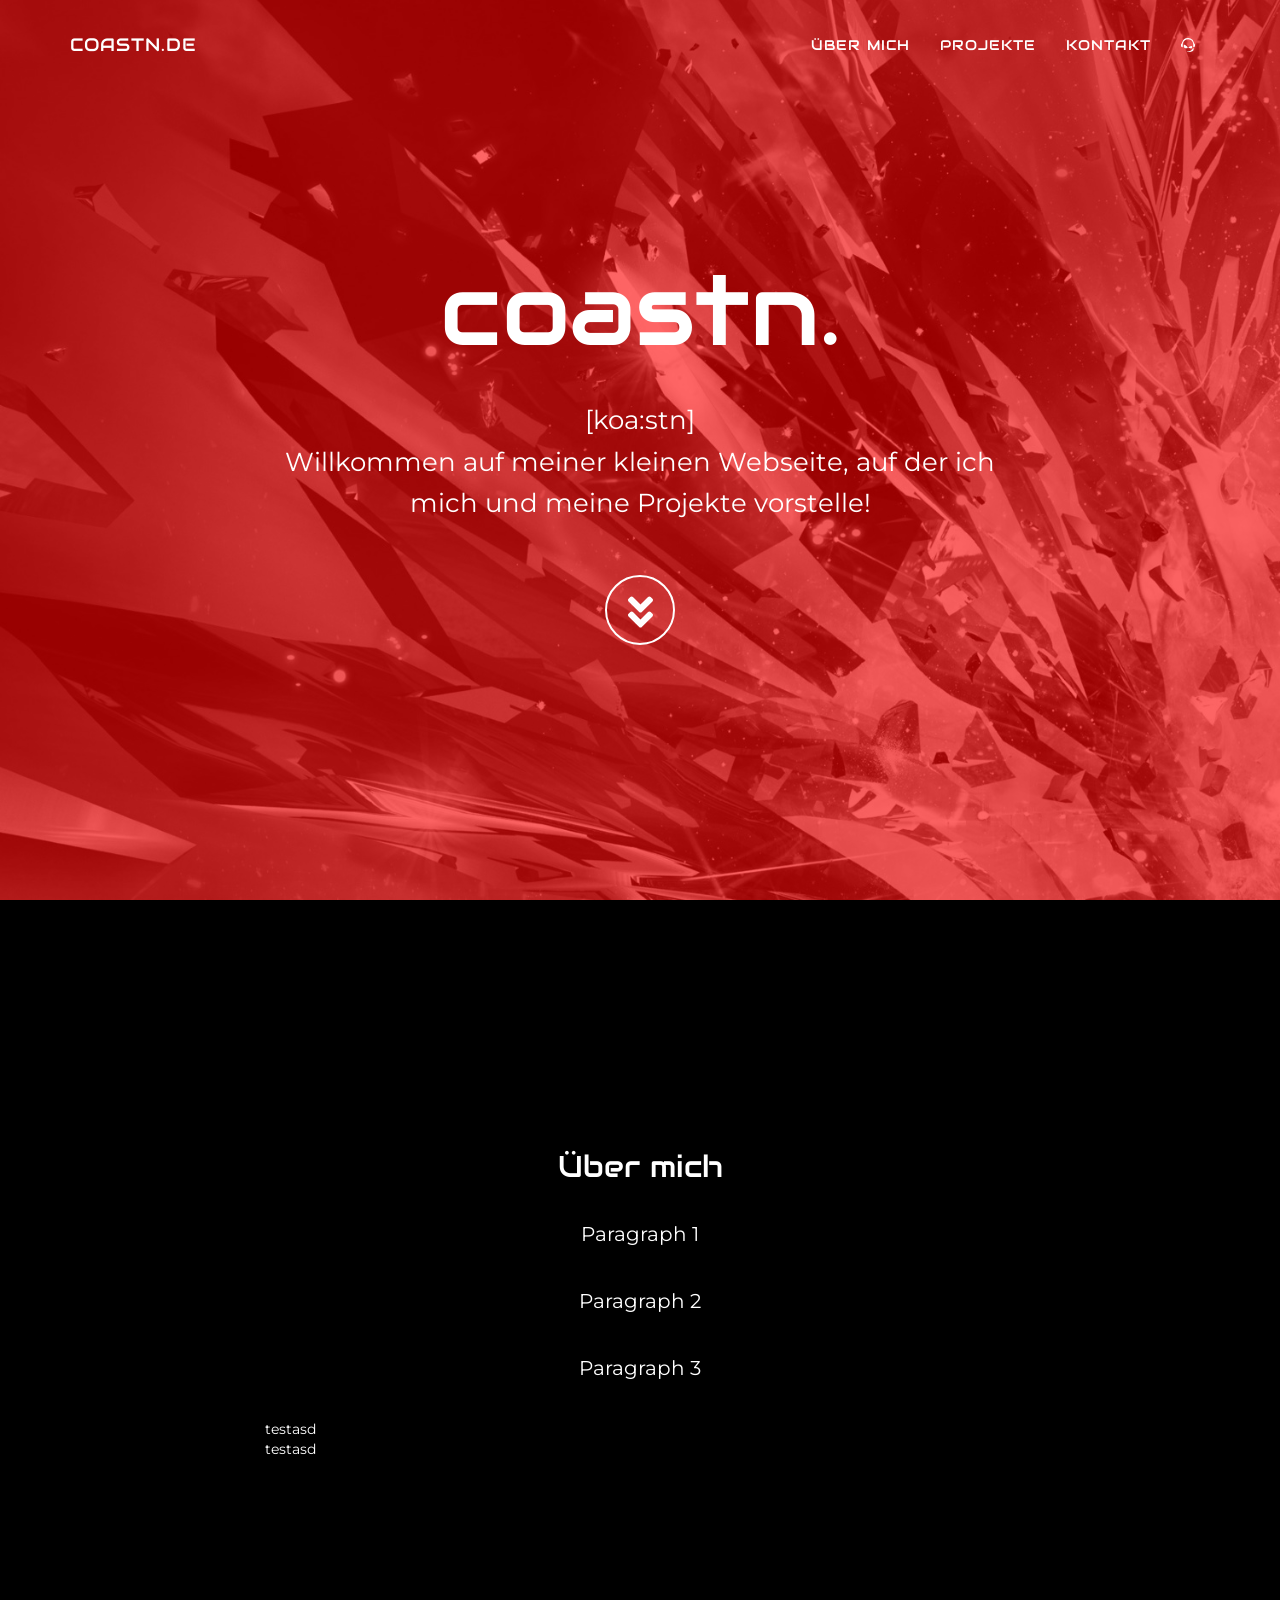
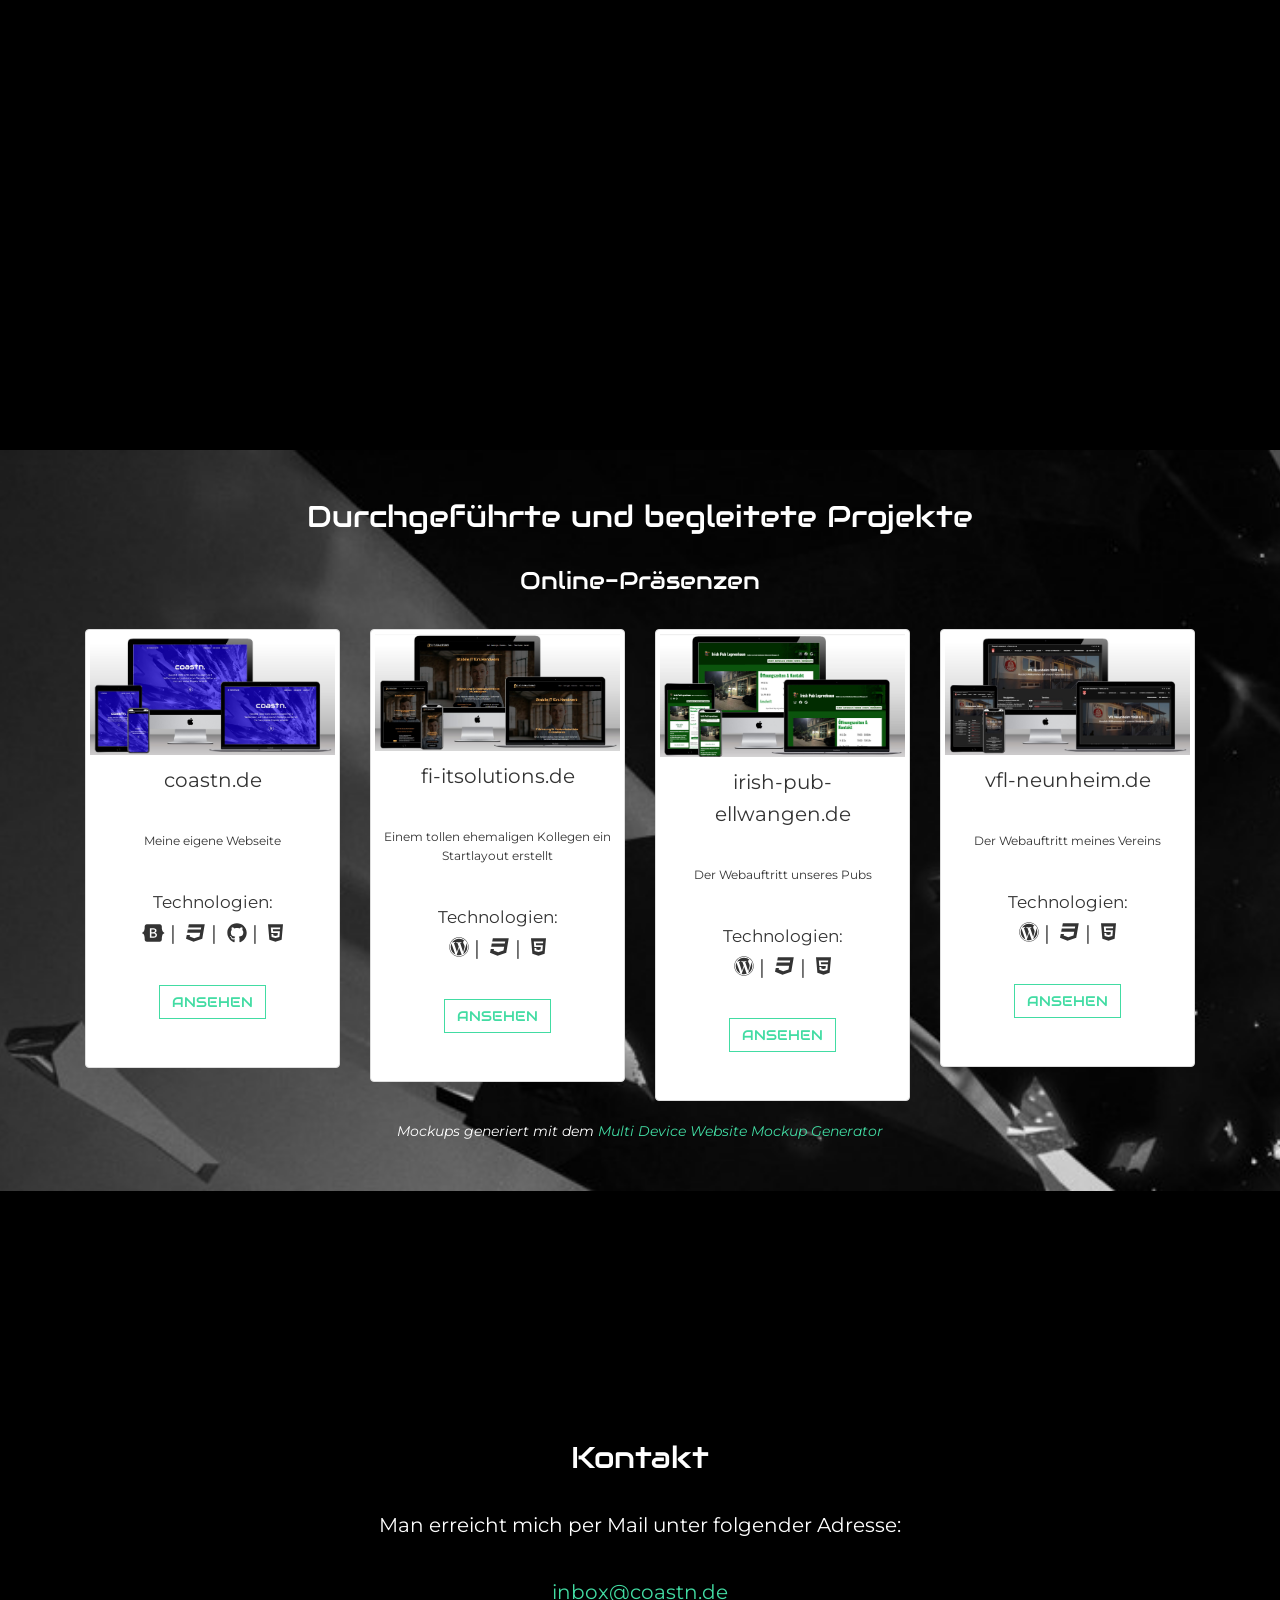
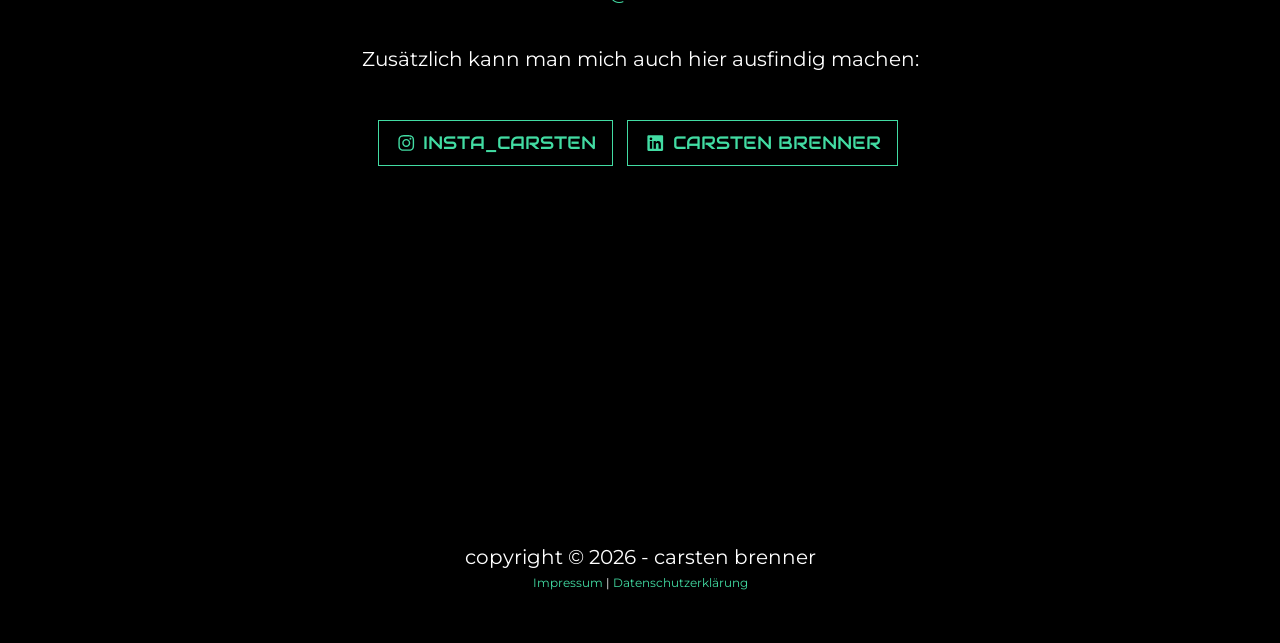
==== commit 479c17b1: "Add technology icons to project descriptions" ====
--- a/index.html
+++ b/index.html
@@ -128,6 +128,13 @@
 						  <div class="caption">
 							<p>coastn.de</p>
 							<p class="small">Meine eigene Webseite</p>
+							<p>
+								<span class="small">Technologien:</span><br/>
+								<i class="fab fa-bootstrap" title="Bootstrap"></i>&nbsp;&vert;&nbsp;
+								<i class="fab fa-css3" title="CSS"></i>&nbsp;&vert;&nbsp;
+								<i class="fab fa-github" title="Github"></i>&nbsp;&vert;&nbsp;
+								<i class="fab fa-html5" title="HTML5"></i>
+							</p>
 							<p><a href="#" class="btn btn-default" role="button">Ansehen</a></p>
 						  </div>
 						</div>
@@ -138,6 +145,12 @@
 						  <div class="caption">
 							<p>fi-itsolutions.de</p>
 							<p class="small">Einem tollen ehemaligen Kollegen ein Startlayout erstellt</p>
+							<p>
+								<span class="small">Technologien:</span><br/>
+								<i class="fab fa-wordpress" title="Wordpress"></i>&nbsp;&vert;&nbsp;
+								<i class="fab fa-css3" title="CSS"></i>&nbsp;&vert;&nbsp;
+								<i class="fab fa-html5" title="HTML5"></i>
+							</p>
 							<p><a href="https://fi-itsolutions.de" class="btn btn-default" role="button">Ansehen</a></p>
 						  </div>
 						</div>
@@ -148,6 +161,12 @@
 						  <div class="caption">
 							<p>irish-pub-ellwangen.de</p>
 							<p class="small">Der Webauftritt unseres Pubs</p>
+							<p>
+								<span class="small">Technologien:</span><br/>
+								<i class="fab fa-wordpress" title="Wordpress"></i>&nbsp;&vert;&nbsp;
+								<i class="fab fa-css3" title="CSS"></i>&nbsp;&vert;&nbsp;
+								<i class="fab fa-html5" title="HTML5"></i>
+							</p>
 							<p><a href="https://irish-pub-ellwangen.de" class="btn btn-default" role="button">Ansehen</a></p>
 						  </div>
 						</div>
@@ -163,6 +182,7 @@
 								<i class="fab fa-wordpress" title="Wordpress"></i>&nbsp;&vert;&nbsp;
 								<i class="fab fa-css3" title="CSS"></i>&nbsp;&vert;&nbsp;
 								<i class="fab fa-html5" title="HTML5"></i>
+							</p>
 							<p><a href="https://vfl-neunheim.de" class="btn btn-default" role="button">Ansehen</a></p>
 						  </div>
 						</div>
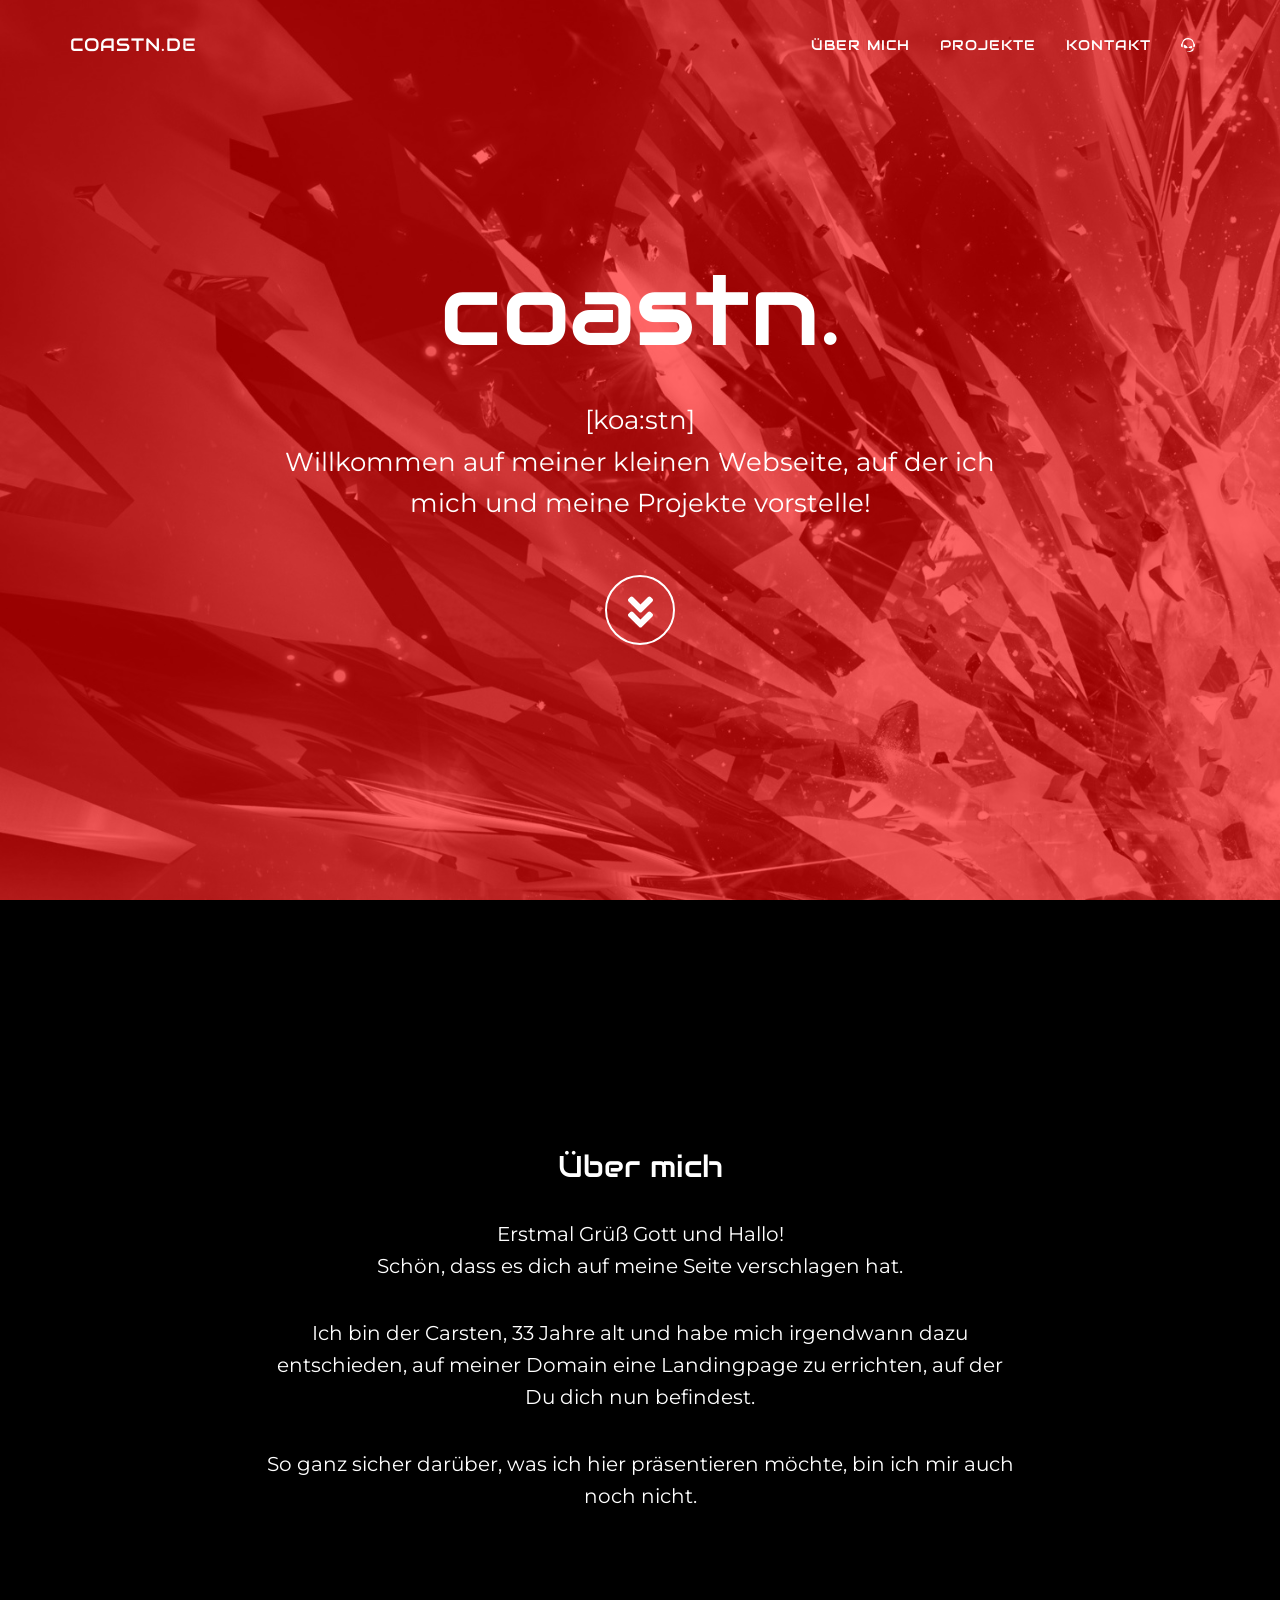
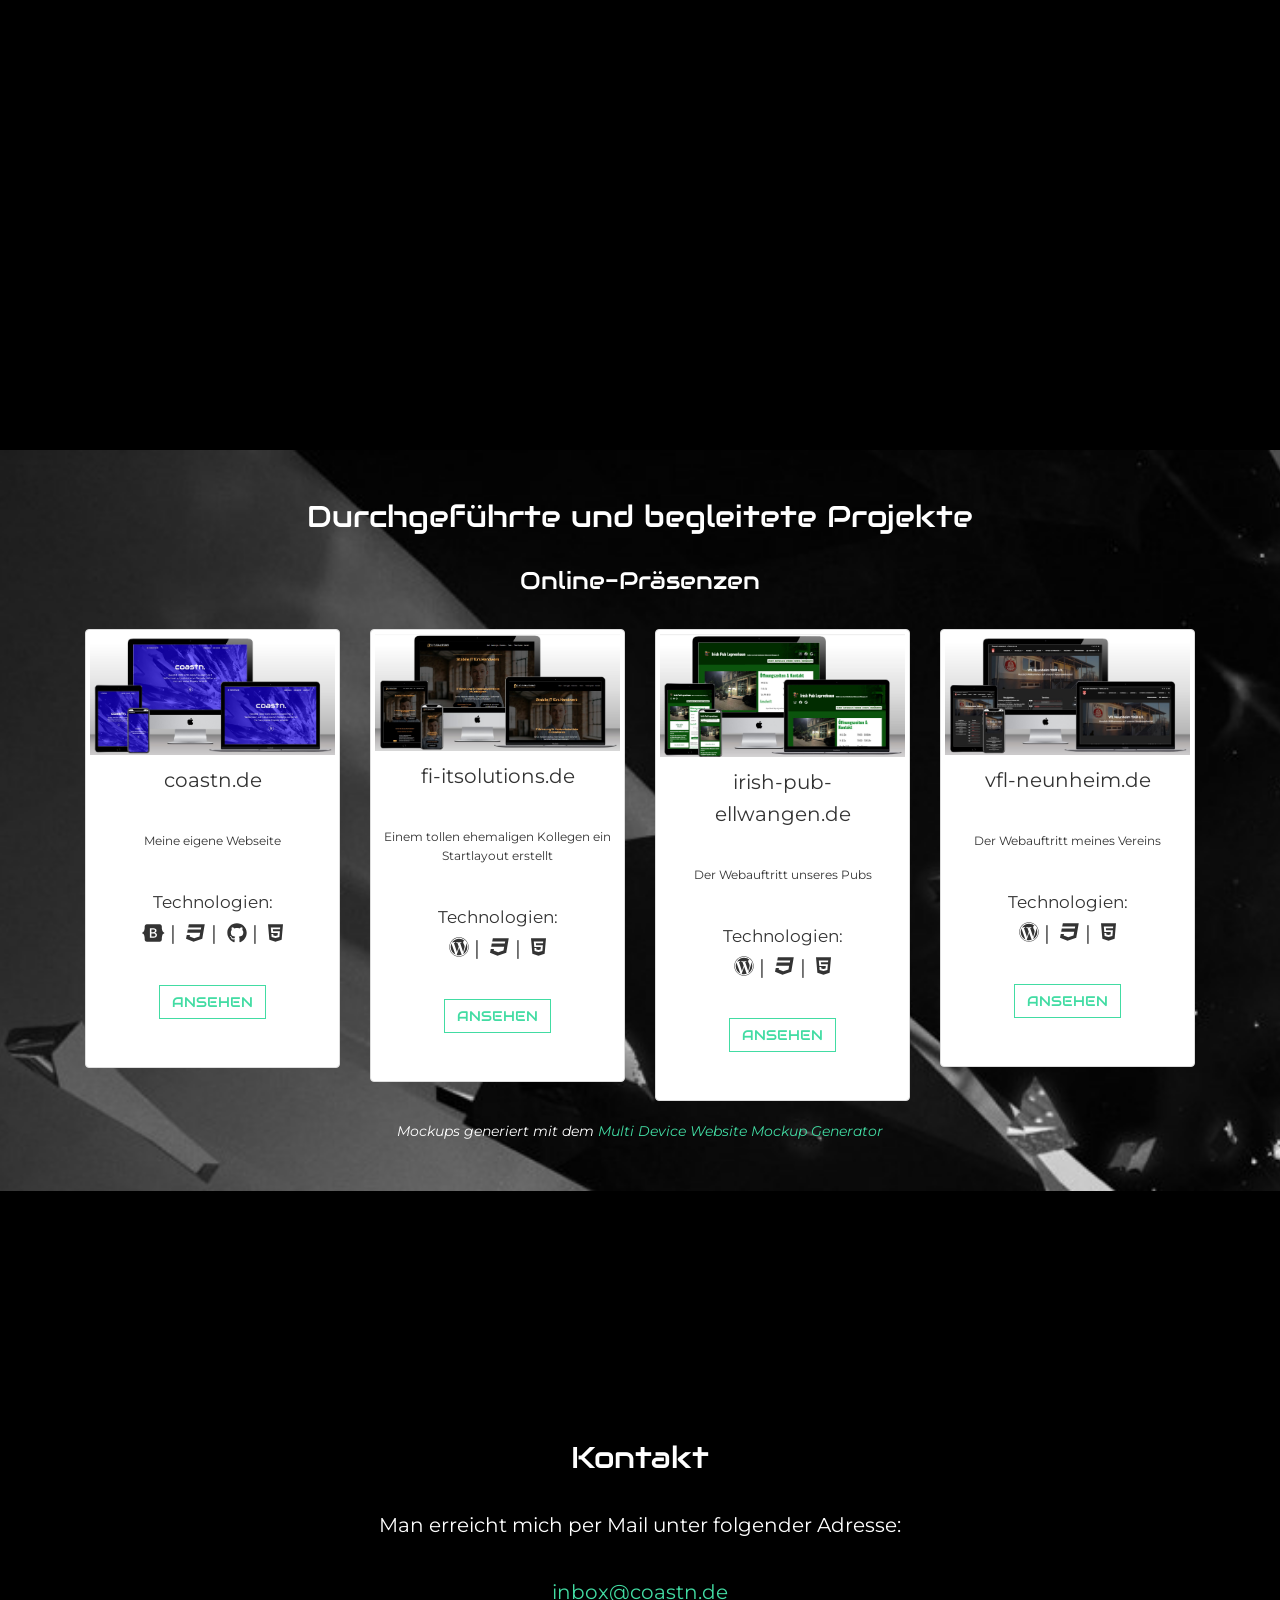
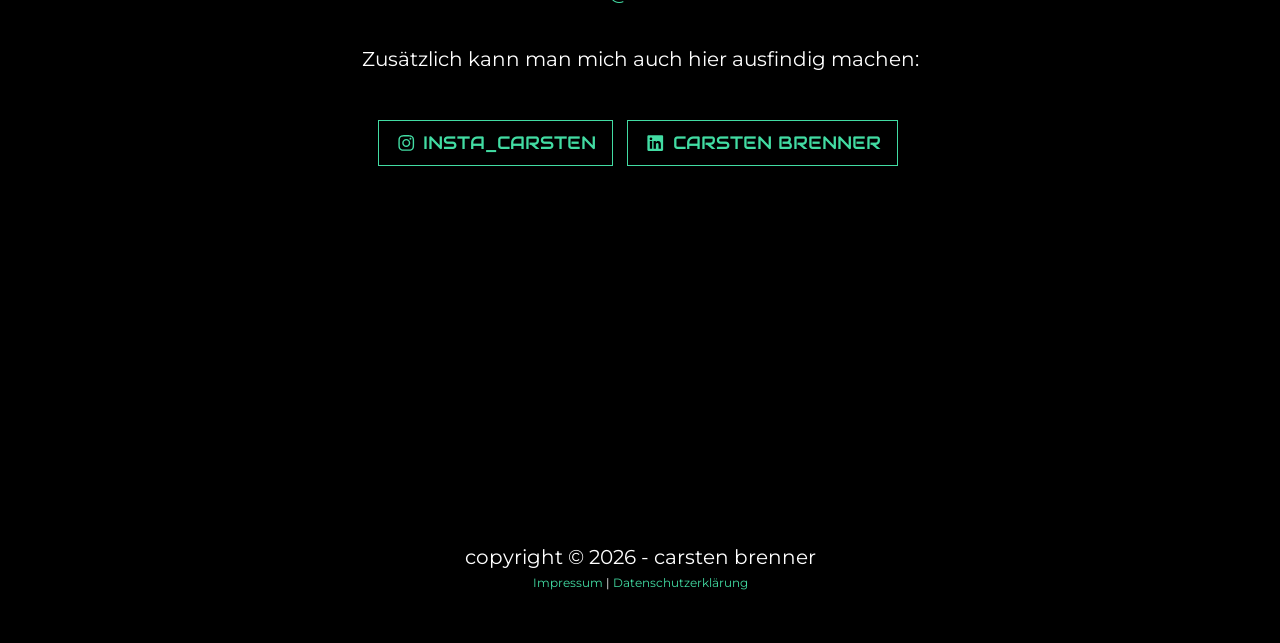
==== commit 0441b7ec: "Revise about section and implement age display Updated personal introduction and added age calculati" ====
--- a/index.html
+++ b/index.html
@@ -96,20 +96,10 @@
         <div class="row">
             <div class="col-lg-8 col-lg-offset-2">
                 <h2>Über mich</h2>
-                <p>Paragraph 1</p>
-                <p>Paragraph 2</p>
-                <p>Paragraph 3</p>
-				<table>
-				<tr>
-				<td>test</td>
-				<td>asd</td>
-				</tr>
-				<tr>
-				<td>test</td>
-				<td>asd</td>
-				</tr>
-				</table>
-				
+                <p>Erstmal Gr&uuml;ß Gott und Hallo!<br>
+				Sch&ouml;n, dass es dich auf meine Seite verschlagen hat.</p>
+                <p>Ich bin der Carsten, <span id="alter" data-geburtstag="1993-04-27"></span> Jahre alt und habe mich irgendwann dazu entschieden, auf meiner Domain eine Landingpage zu errichten, auf der Du dich nun befindest.</p>
+                <p>So ganz sicher dar&uuml;ber, was ich hier pr&auml;sentieren m&ouml;chte, bin ich mir auch noch nicht.</p>				
             </div>
         </div>
     </section>
@@ -298,6 +288,21 @@
 
     <!-- Custom Theme JavaScript -->
     <script src="js/grayscale.js"></script>
+
+	<!-- Alter -->
+	<script>
+	  (function() {
+	    const el = document.getElementById('alter');
+	    const geb = new Date(el.dataset.geburtstag);
+	    const heute = new Date();
+	    let alter = heute.getFullYear() - geb.getFullYear();
+	    const m = heute.getMonth() - geb.getMonth();
+	    if (m < 0 || (m === 0 && heute.getDate() < geb.getDate())) {
+	      alter--;
+	    }
+	    el.textContent = alter;
+	  })();
+	</script>
 	
 	<!-- Matomo -->
 	<script>
